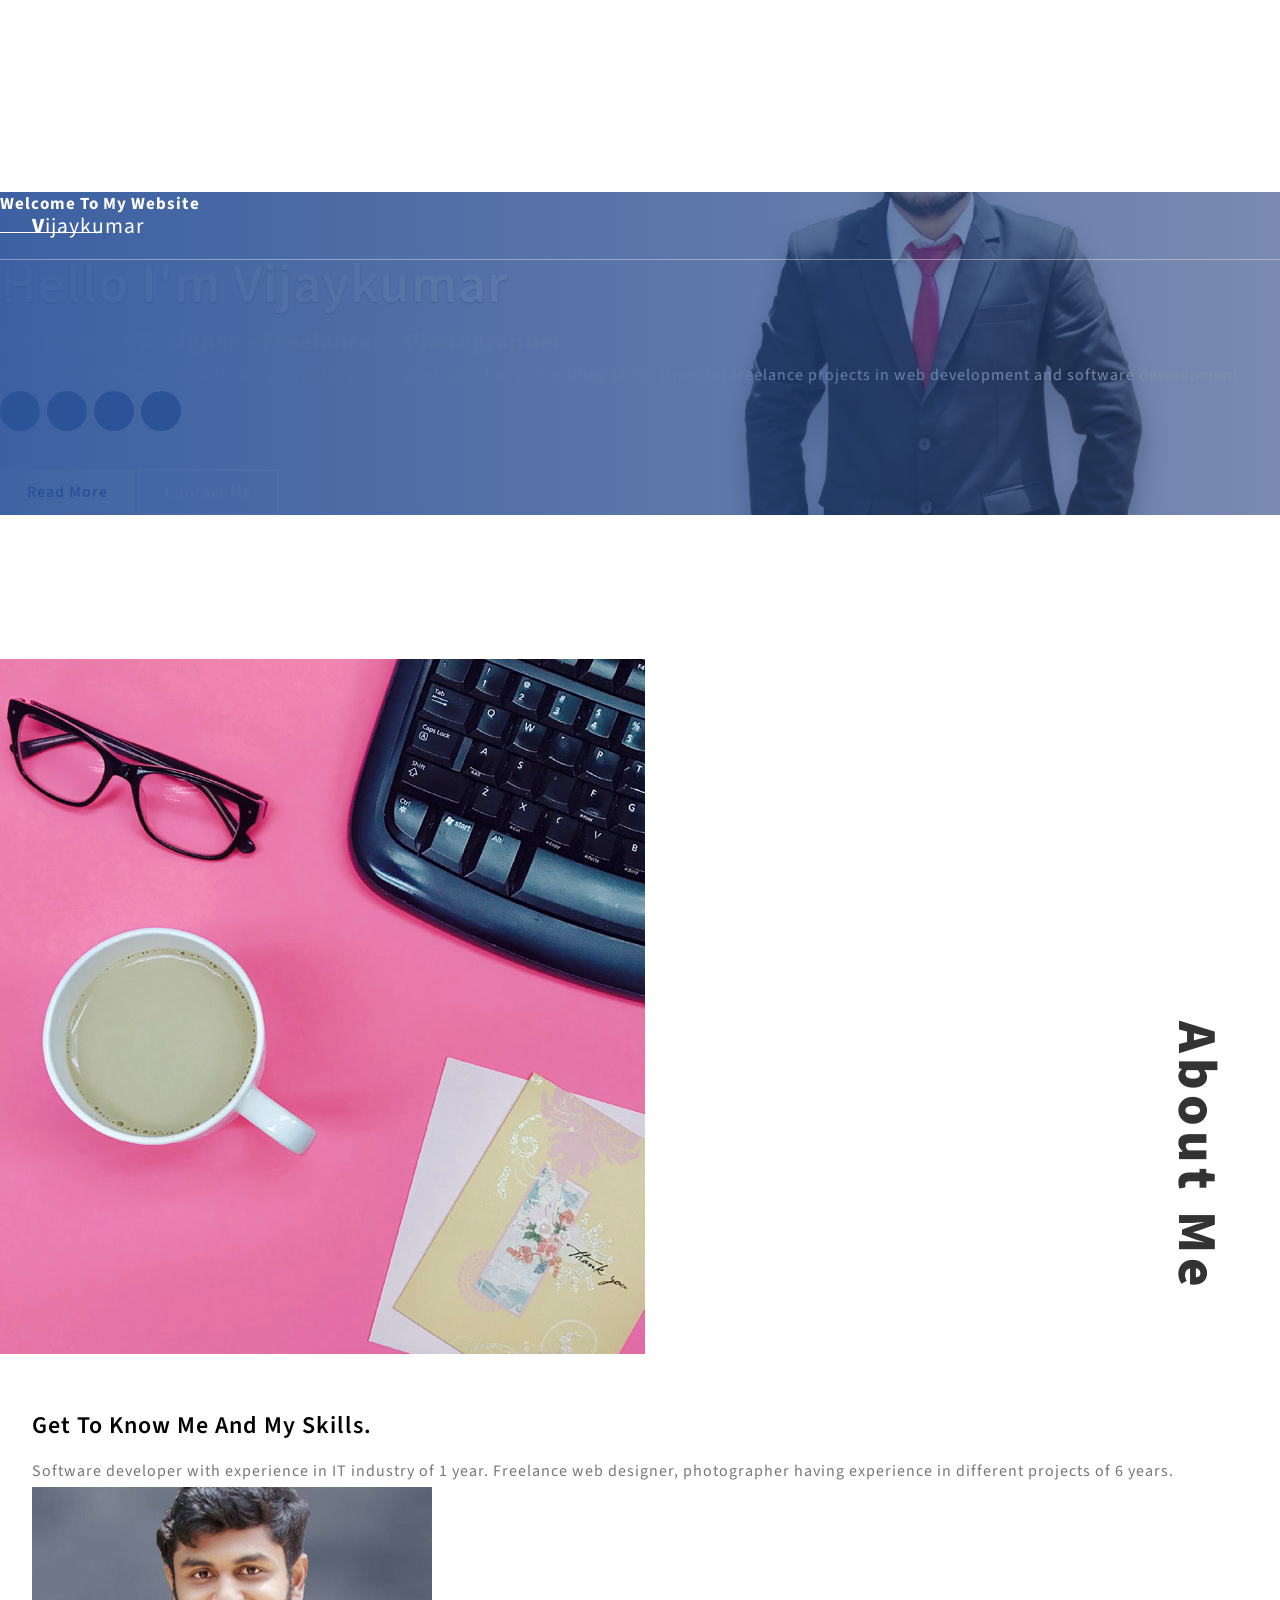
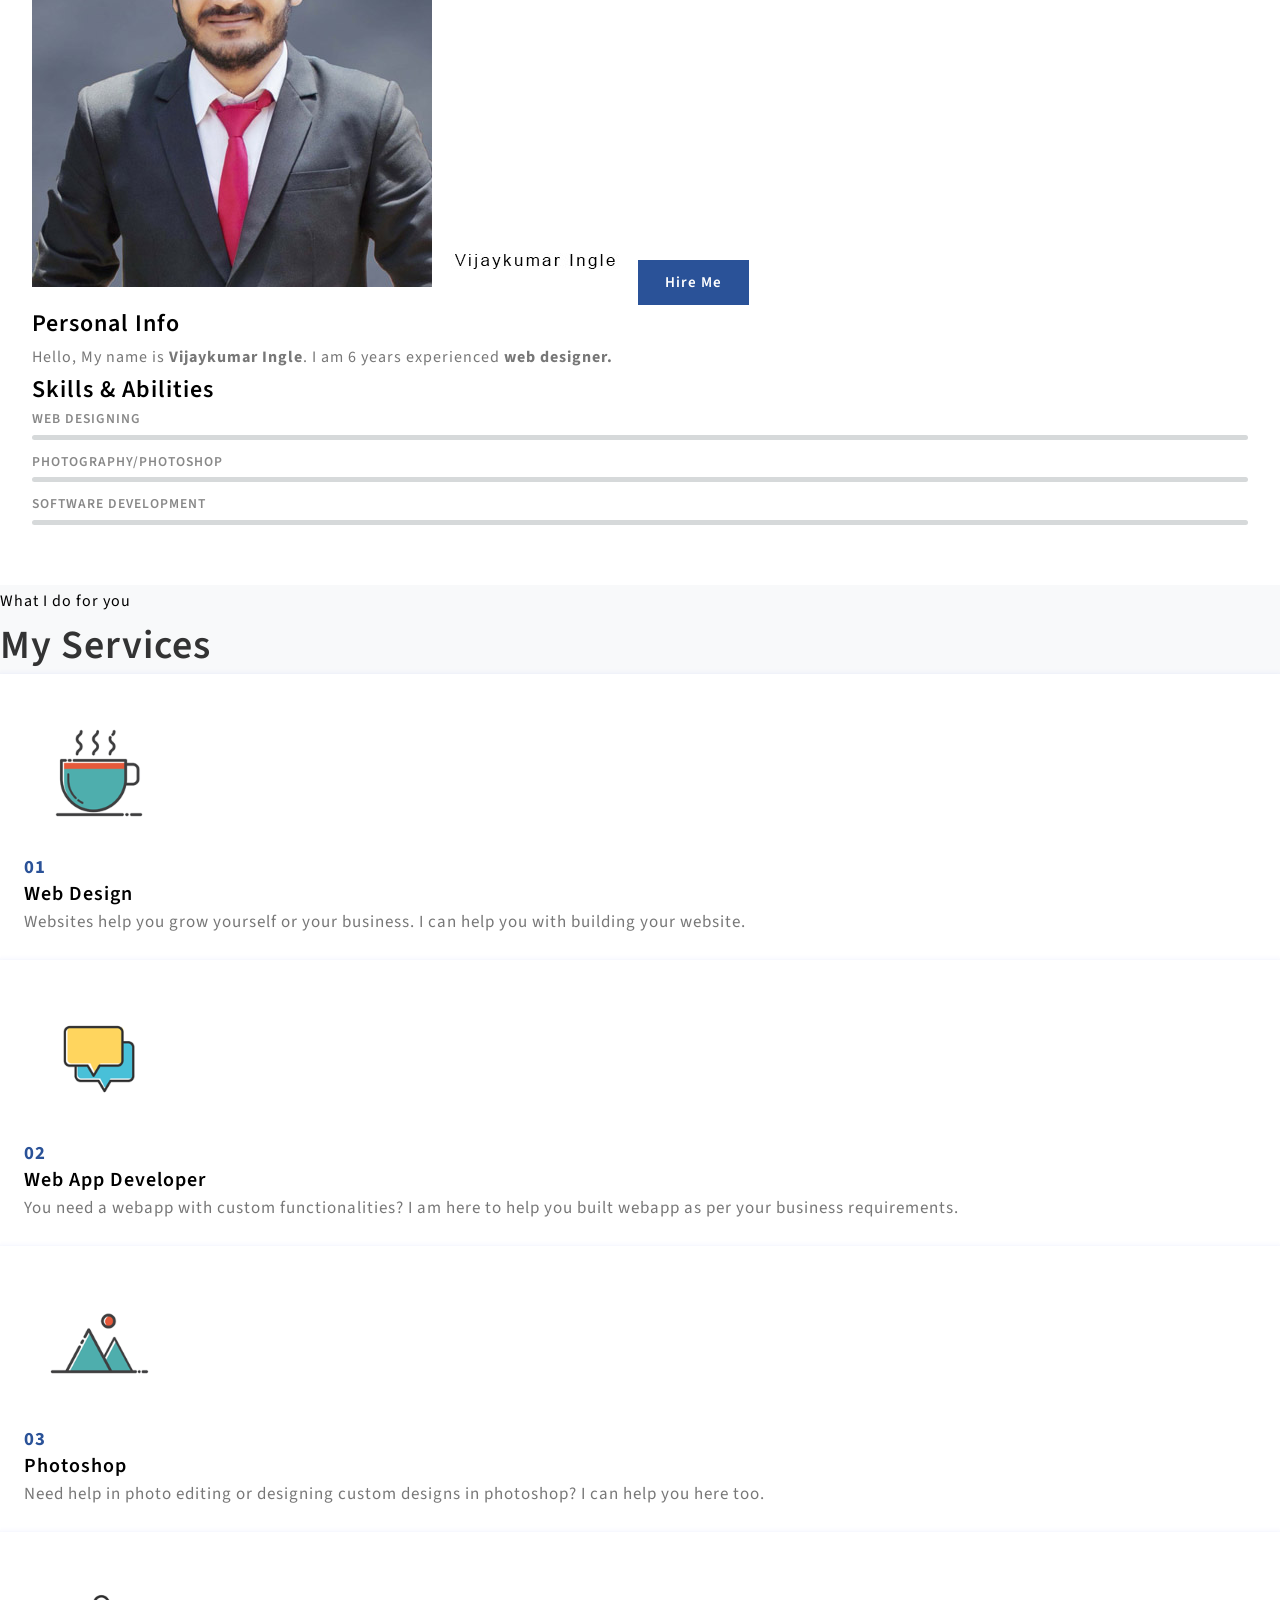
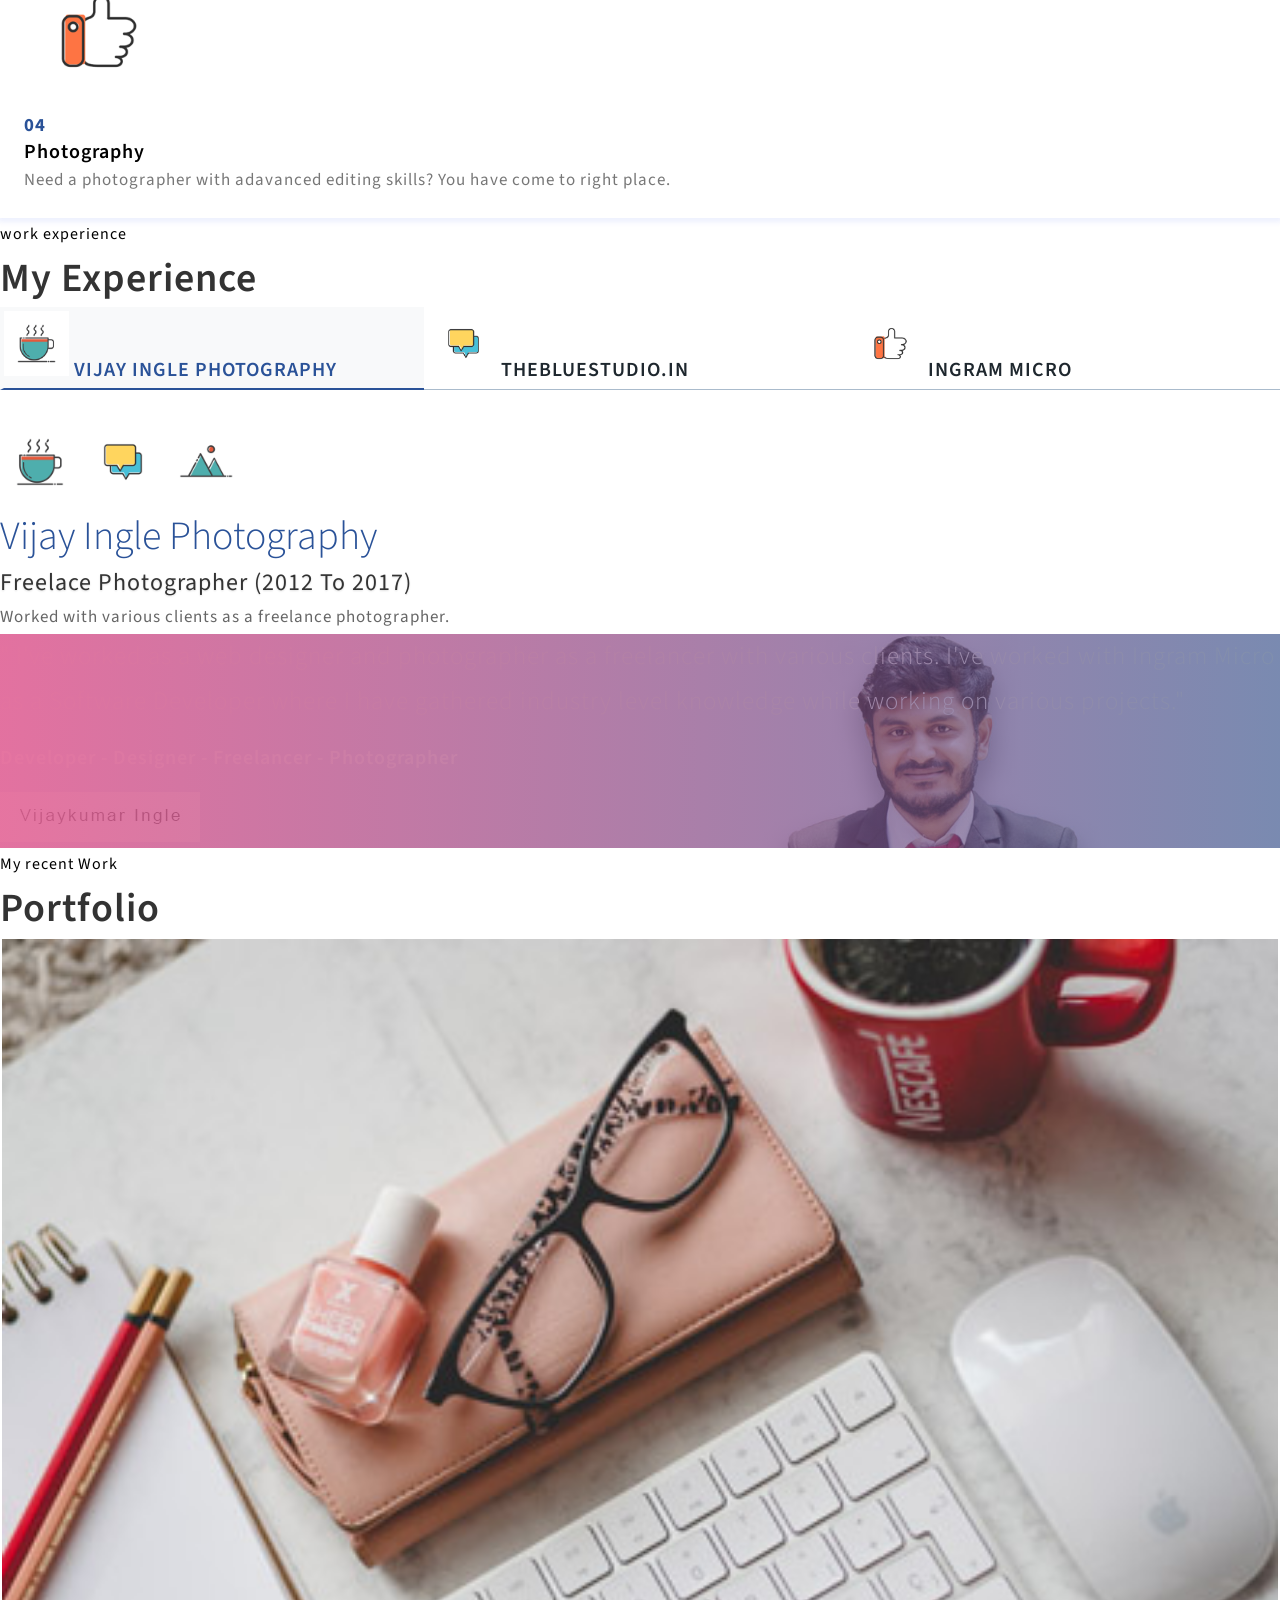
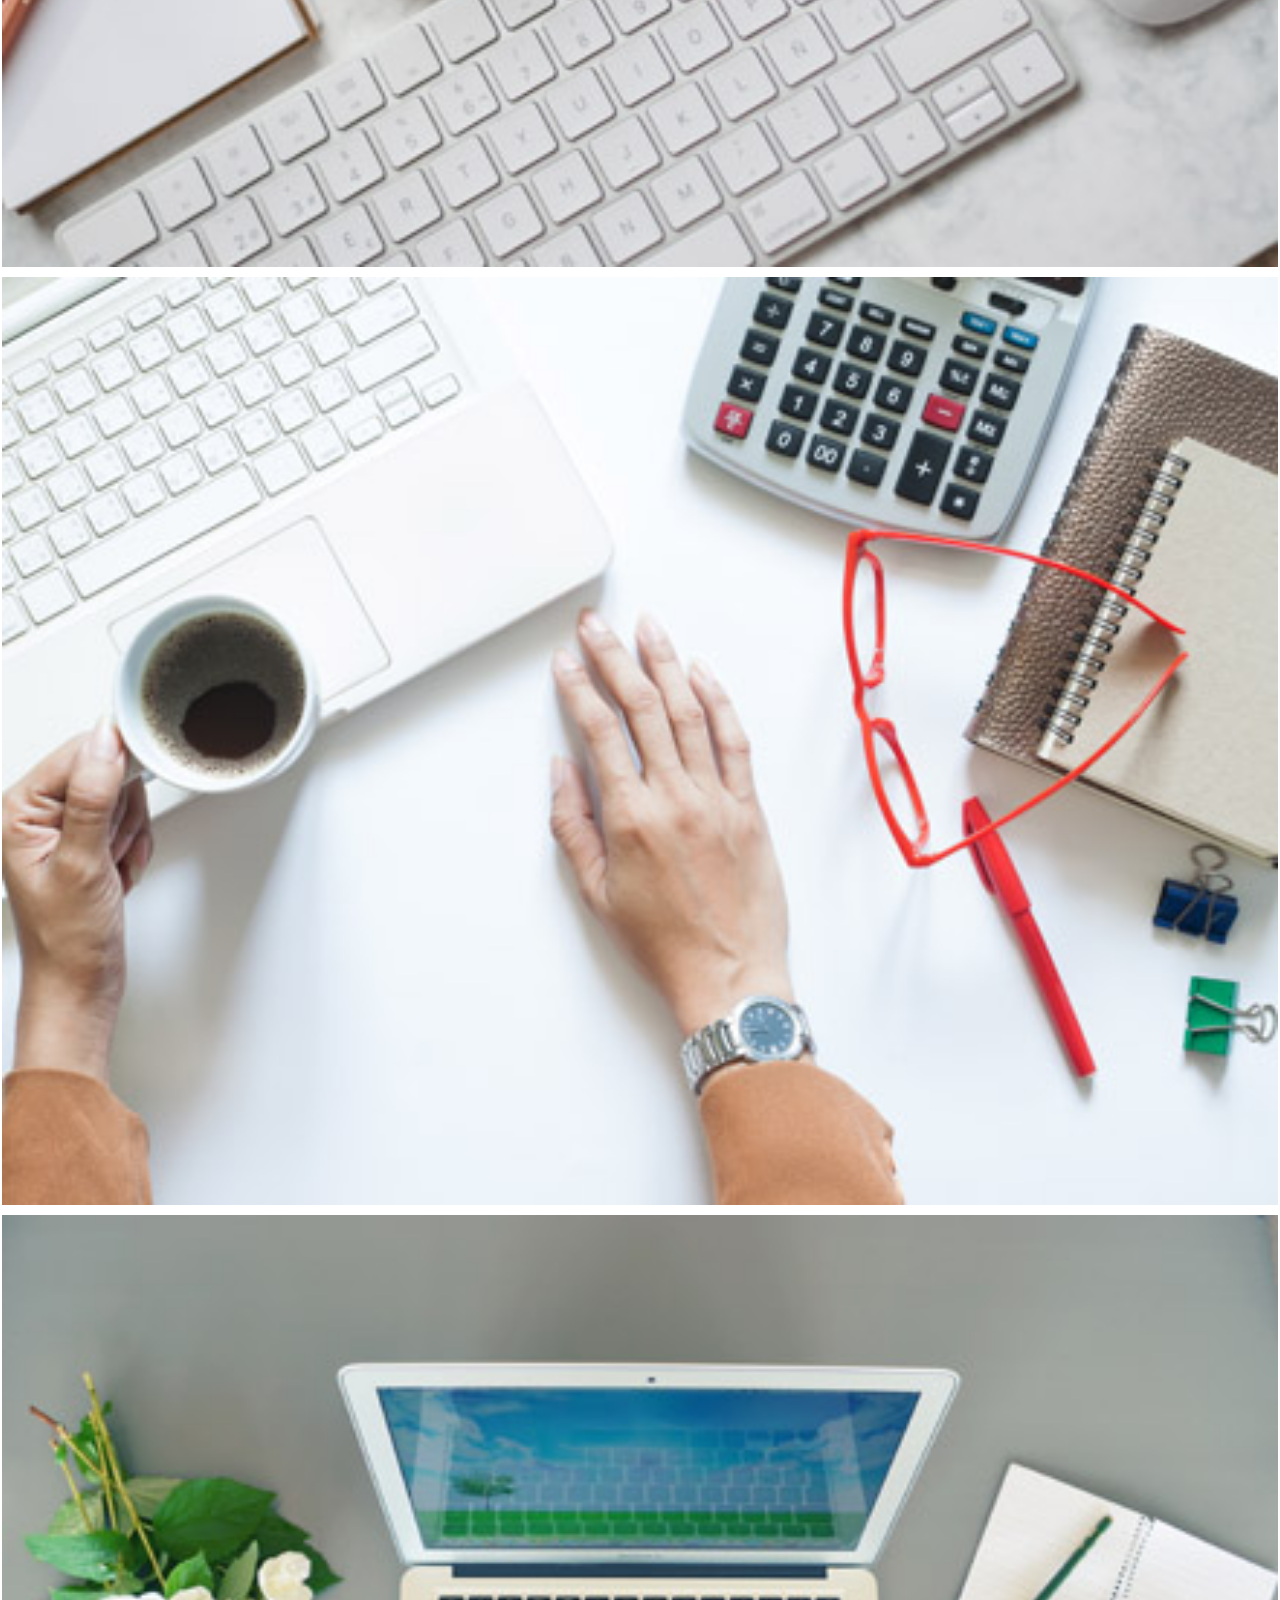
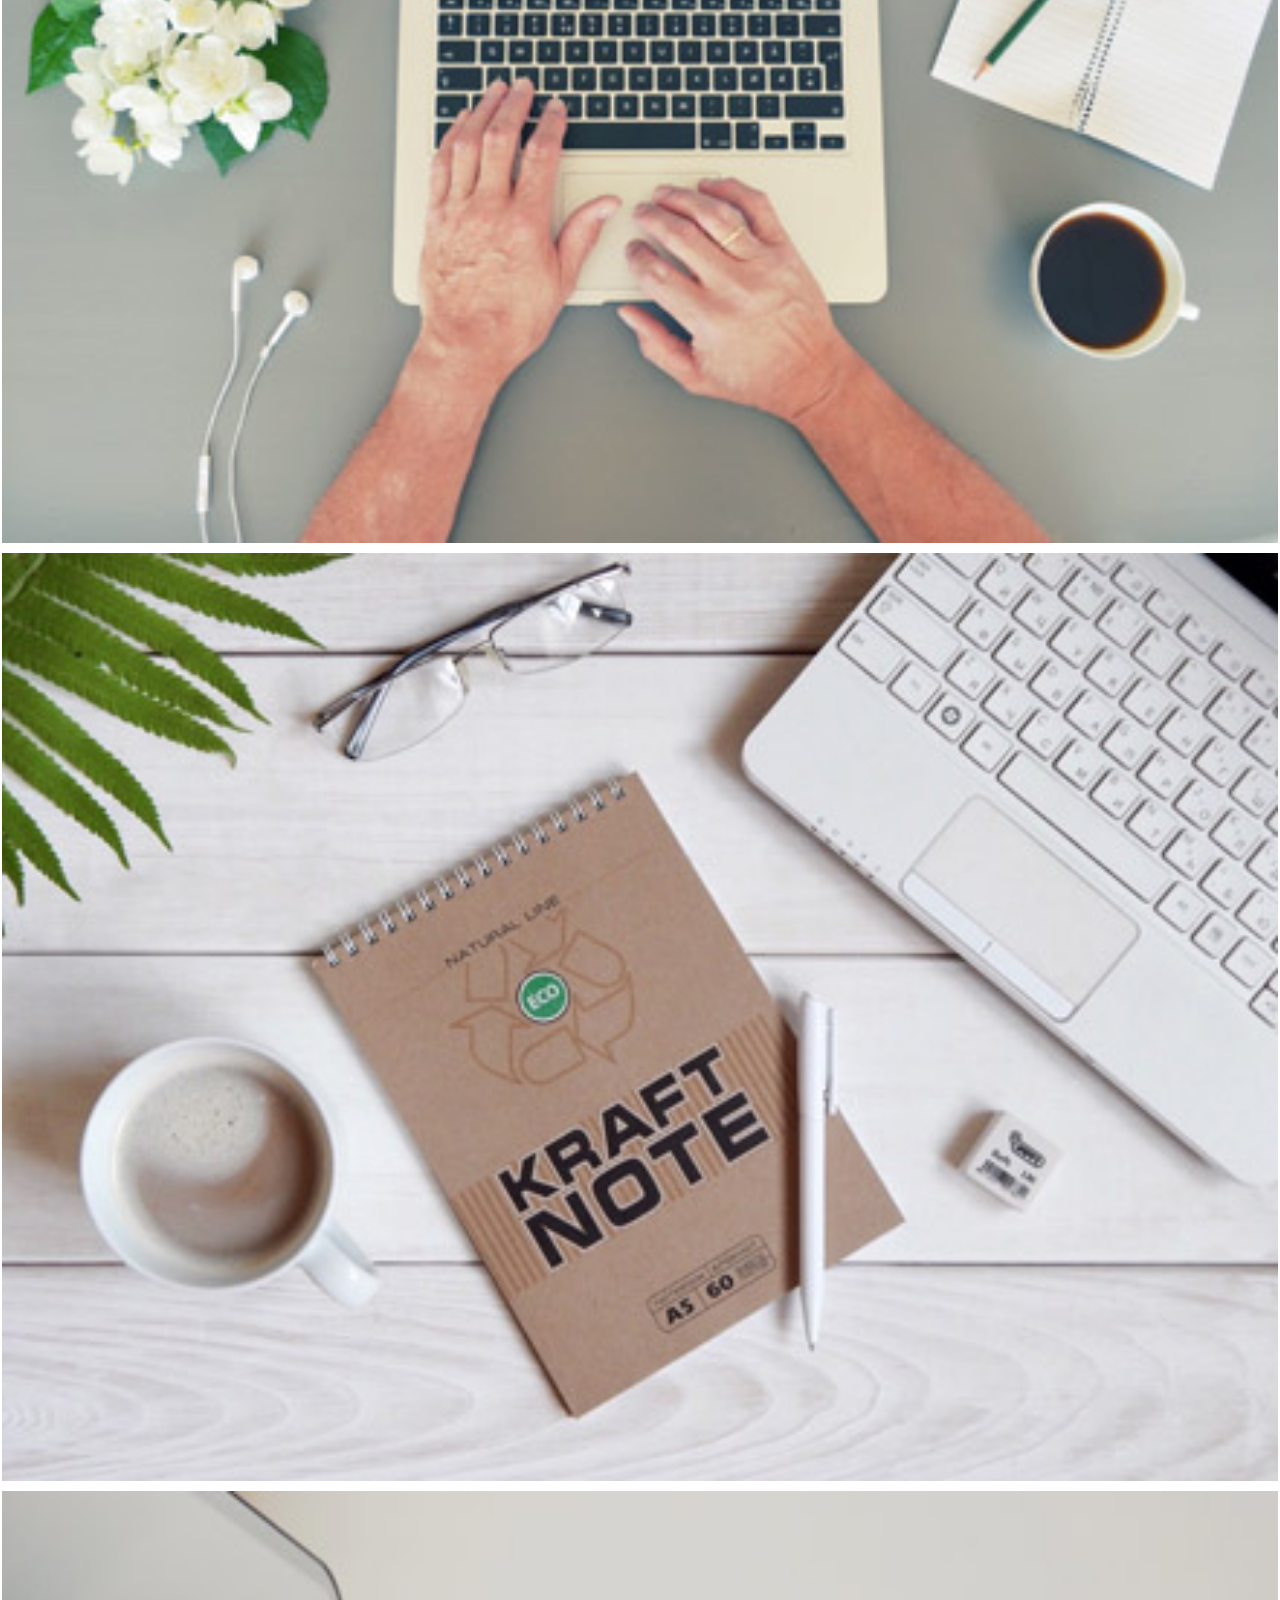
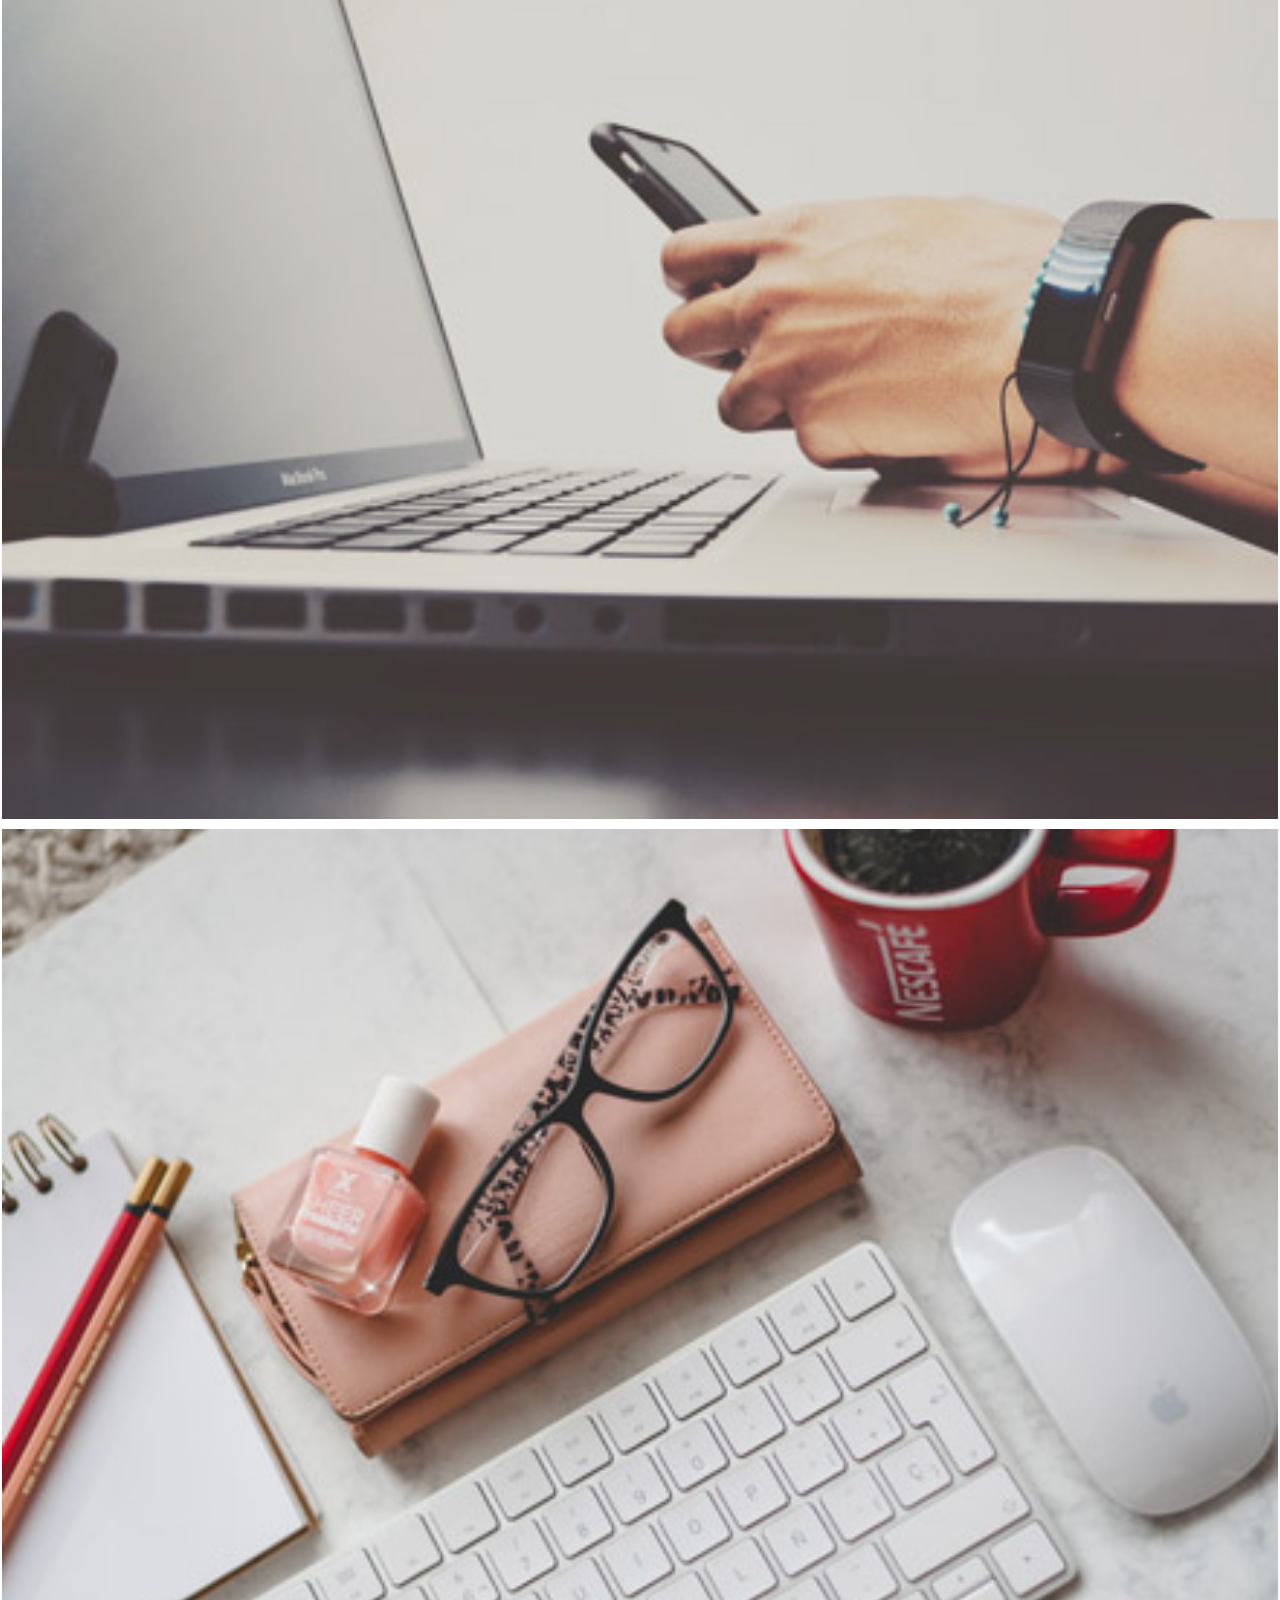
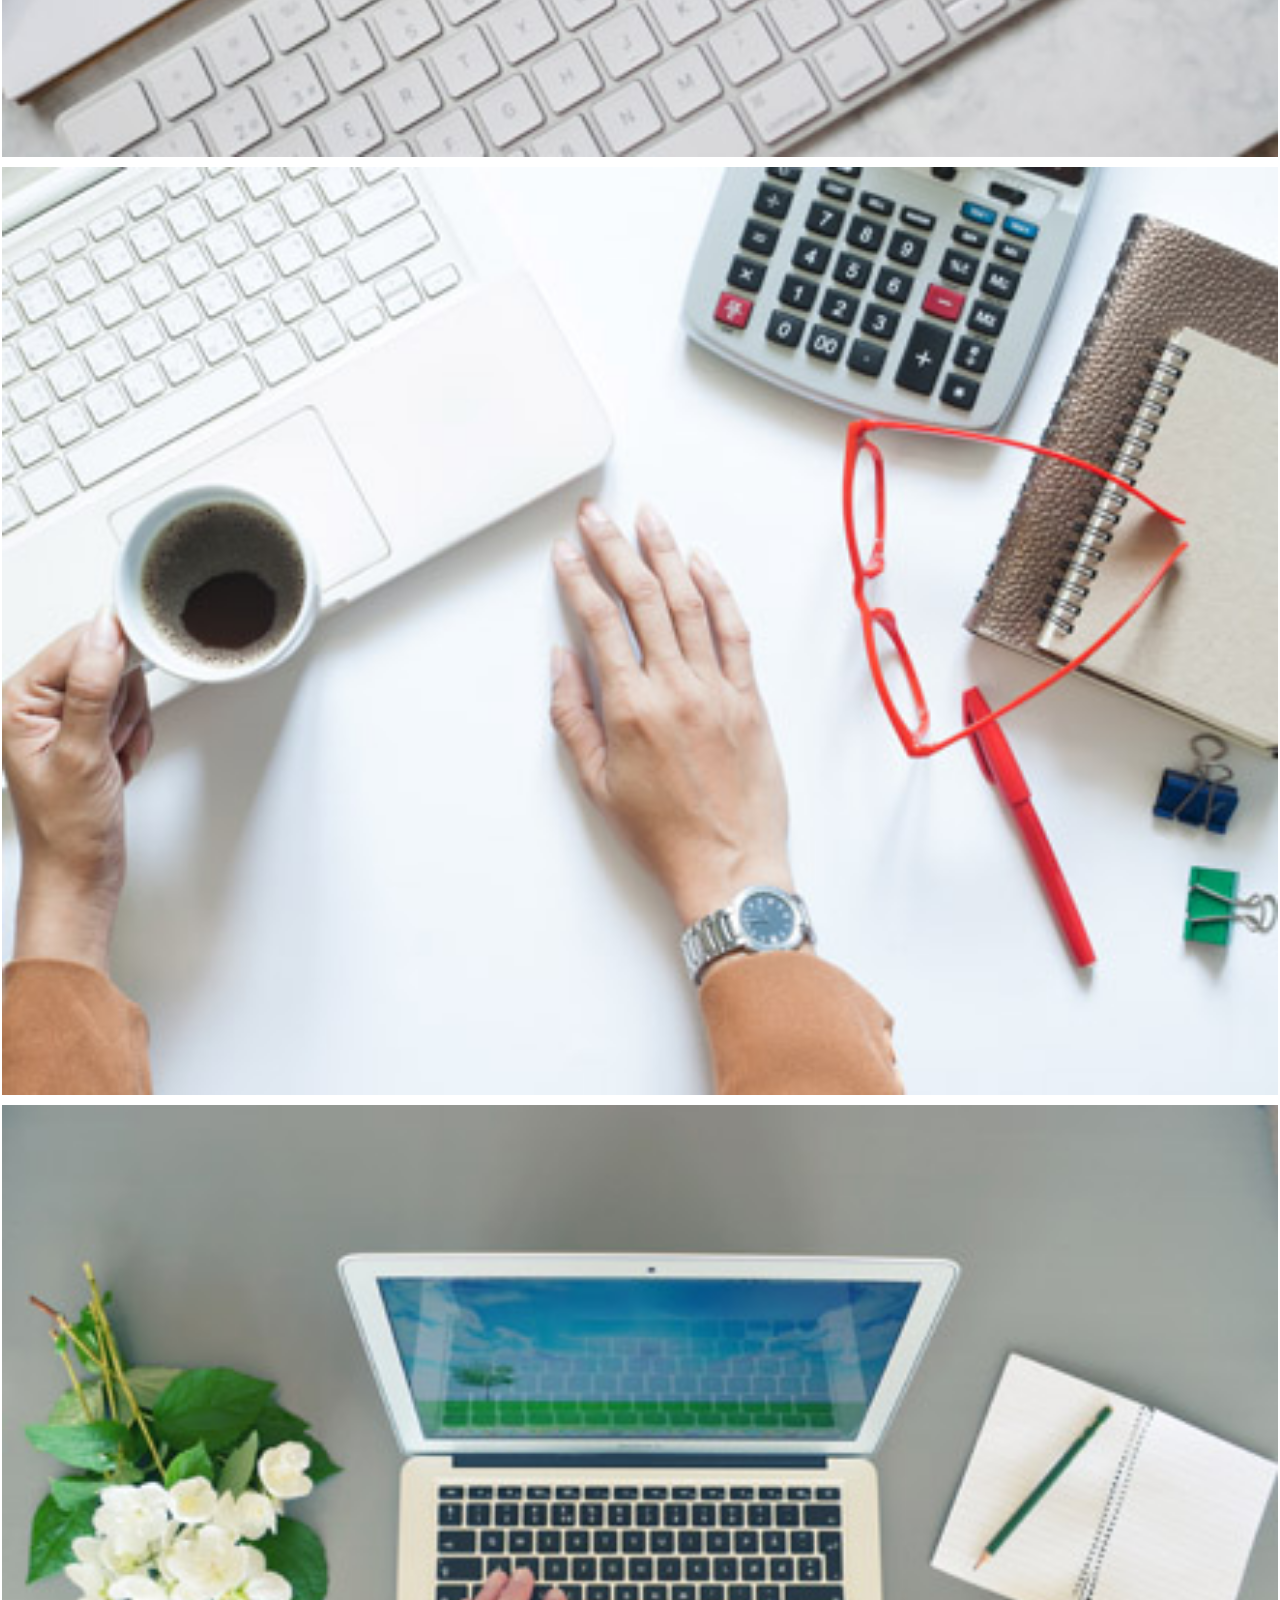
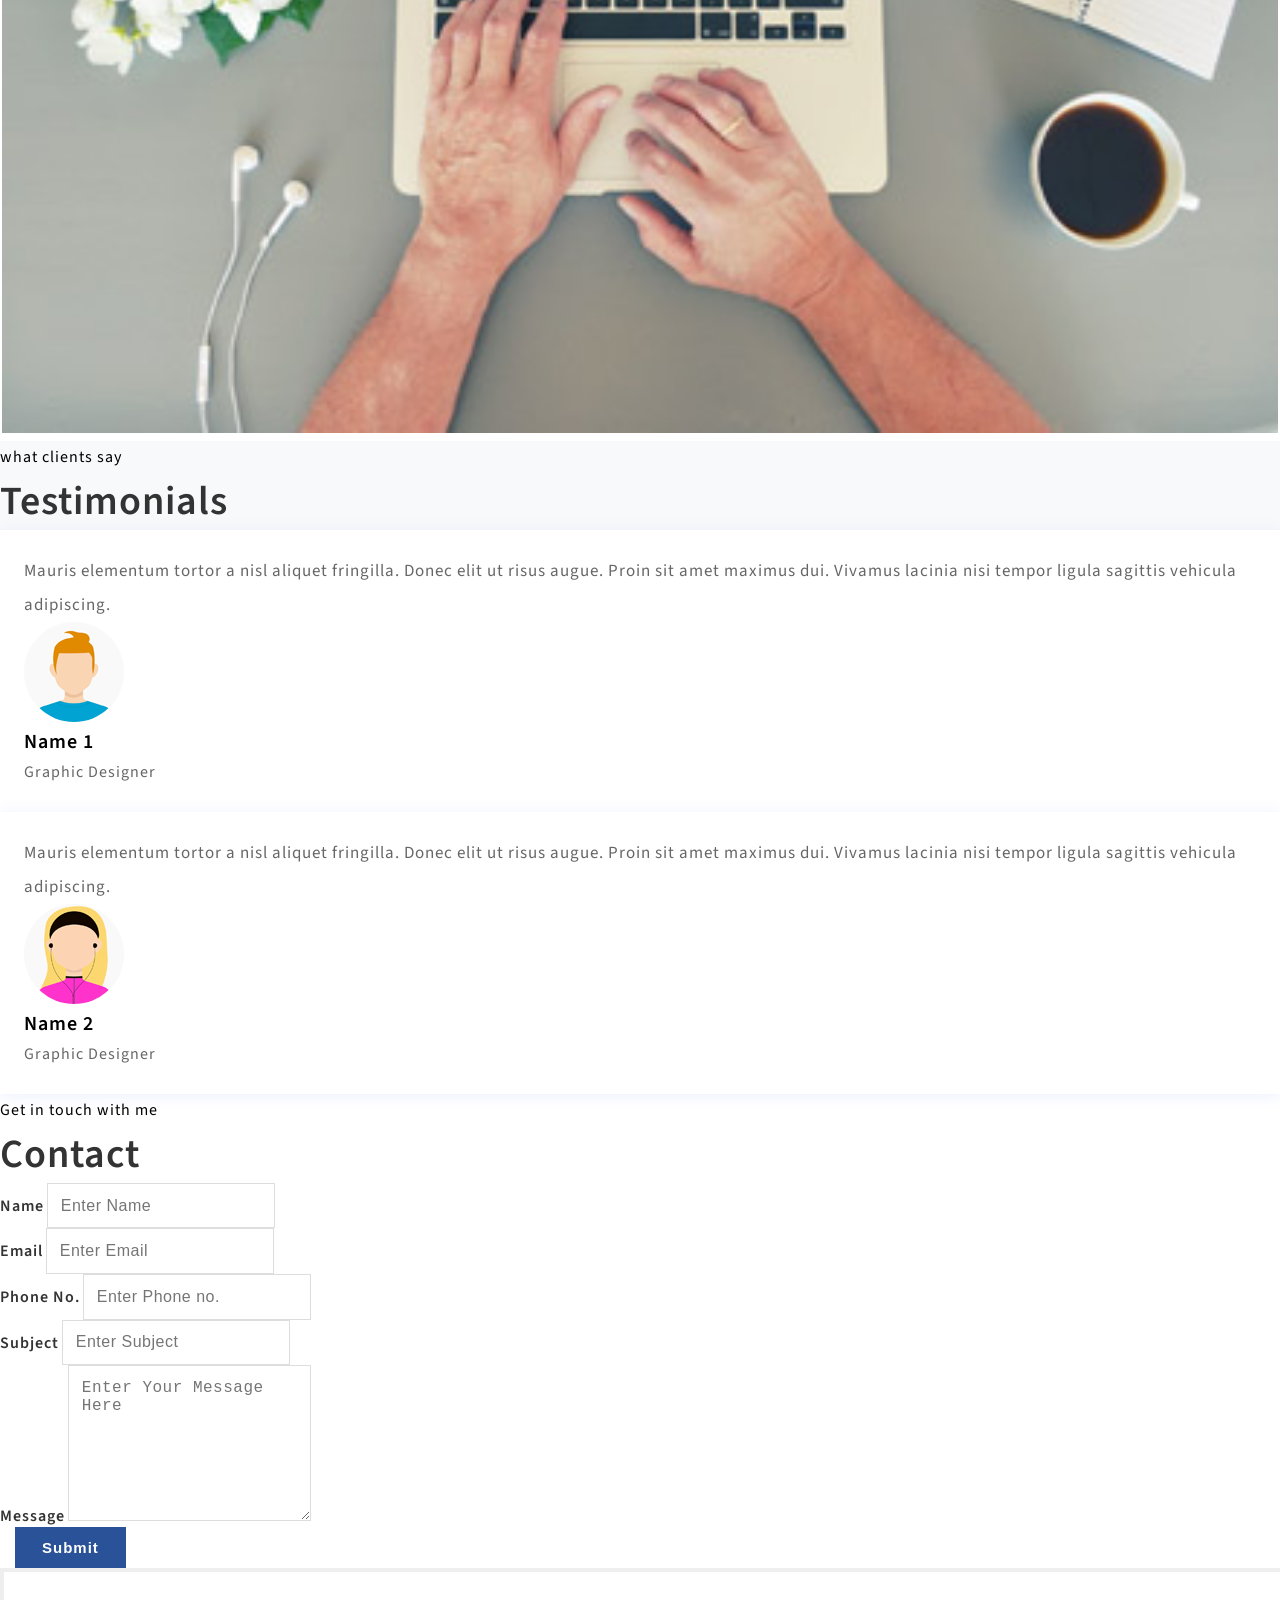
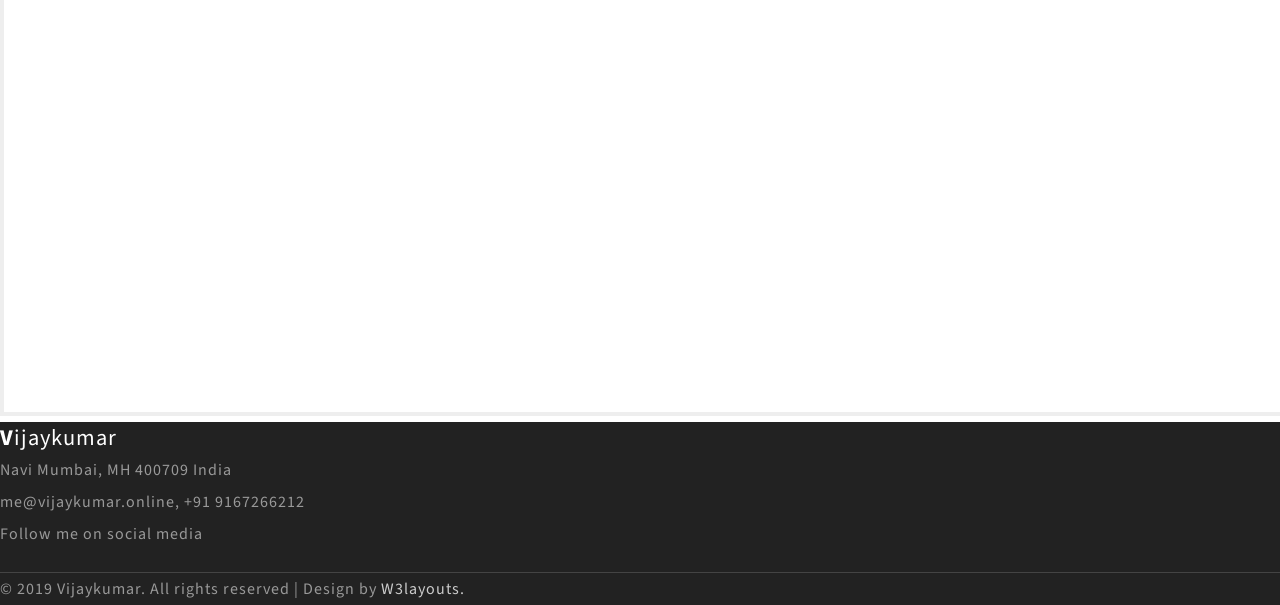
==== index.html @ 78ef3c88 "Add files via upload" ====
<!--
author: W3layouts
author URL: http://w3layouts.com
License: Creative Commons Attribution 3.0 Unported
License URL: http://creativecommons.org/licenses/by/3.0/
-->
<!DOCTYPE html>
<html lang="en">
<head>
<title>Vijaykumar Online | Home :: Vijaykumar</title>
<!-- for-mobile-apps -->
<meta name="viewport" content="width=device-width, initial-scale=1">
<meta http-equiv="Content-Type" content="text/html; charset=utf-8" />
<meta name="keywords" content="Client Responsive web template, Bootstrap Web Templates, Flat Web Templates, Android Compatible web template, 
Smartphone Compatible web template, free webdesigns for Nokia, Samsung, LG, SonyEricsson, Motorola web design" />


<!-- google tag manager -->
<!-- Google Tag Manager -->
<script>(function(w,d,s,l,i){w[l]=w[l]||[];w[l].push({'gtm.start':
new Date().getTime(),event:'gtm.js'});var f=d.getElementsByTagName(s)[0],
j=d.createElement(s),dl=l!='dataLayer'?'&l='+l:'';j.async=true;j.src=
'https://www.googletagmanager.com/gtm.js?id='+i+dl;f.parentNode.insertBefore(j,f);
})(window,document,'script','dataLayer','GTM-MWWBM97');</script>
<!-- End Google Tag Manager -->


    <script>
        addEventListener("load", function () {
            setTimeout(hideURLbar, 0);
        }, false);

        function hideURLbar() {
            window.scrollTo(0, 1);
        }
		</script>
		
		<!-- Googlesheet script -->
		<!-- https://script.google.com/macros/s/AKfycbxWa7Fm1ZG6oWoc_1JNIMzzDq24NkQ9iUs6PYVWG1nLCksnlt0/exec -->
	
	<!-- css files -->
    <link href="css/bootstrap.css" rel='stylesheet' type='text/css' /><!-- bootstrap css -->
    <link href="css/style.css" rel='stylesheet' type='text/css' /><!-- custom css -->
    <link href="css/font-awesome.min.css" rel="stylesheet"><!-- fontawesome css -->
	<!-- //css files -->
	
	<!-- google fonts -->
	<link href="//fonts.googleapis.com/css?family=Source+Sans+Pro:200,200i,300,300i,400,400i,600,600i,700,700i,900,900i&amp;subset=cyrillic,cyrillic-ext,greek,greek-ext,latin-ext,vietnamese" rel="stylesheet">
	<!-- //google fonts -->

	<!-- Jquery cdn link -->
	<script src="https://ajax.googleapis.com/ajax/libs/jquery/3.4.0/jquery.min.js"></script>
	<script src="jquery.serialize-object.min.js"></script>


	<!-- Google analytics -->
	<!-- Global site tag (gtag.js) - Google Analytics -->
	<script async src="https://www.googletagmanager.com/gtag/js?id=UA-140406814-1"></script>
	<script>
		window.dataLayer = window.dataLayer || [];
		function gtag(){dataLayer.push(arguments);}
		gtag('js', new Date());

		gtag('config', 'UA-140406814-1');
	</script>

	
</head>
<body>

<!-- Google Tag Manager (noscript) -->
<noscript><iframe src="https://www.googletagmanager.com/ns.html?id=GTM-MWWBM97"
height="0" width="0" style="display:none;visibility:hidden"></iframe></noscript>
<!-- End Google Tag Manager (noscript) -->


<!-- header -->
<header>
	<nav class="navbar">
		<div class="container">
			<h1 class="wthree-logo">
				<a href="index.html" id="logoLink"><i class="fa fa-code"></i> <span>V</span>ijaykumar</a>
			</h1>

			<!-- menu -->
			<ul id="menu">
				<li>
					<input id="check02" type="checkbox" name="menu" />
					<label for="check02"><span class="fa fa-bars" aria-hidden="true"></span></label>
					<ul class="submenu">
						<li><a href="index.html" class="active">Home</a></li>
						<li><a href="#about">About Me</a></li>
						<li><a href="#services">Services</a></li>
						<li><a href="#experience">Experience</a></li>
						<li><a href="#portfolio">Portfolio</a></li>
						<li><a href="#testimonials">Testimonials</a></li>
						<li><a href="#contact">Contact Me</a></li>
					</ul>
				</li>
			</ul>
			<!-- //menu -->

		</div>
	</nav>
</header>
<!-- //header -->

<!-- banner -->
<div id="home" class="banner-w3pvt d-flex">
	<div class="container">
		<div class="row">
			<div class="col-lg-7 bnr-txt-w3pvt">
				<div class="bnr-w3pvt-txt mt-sm-5">
					<h6>Welcome to my website</h6>
					<h2>Hello <span>I'm Vijaykumar</span></h2>
					<h4>developer - designer - freelancer - photographer</h4>
					<p class="mt-4"> A software/web devloper with designing skills and a photographer with editing skills. Open for freelance projects in web development and software development.</p>
					<ul class="social_section_1info mt-4">
						<li class="mb-2 instagram"><a href="https://instagram.com/vijournal" target="_blank"><span class="fa fa-instagram"></span></a></li>
						<li class="mb-2 twitter"><a href="https://twitter.com/geek_vijay" target="_blank"><span class="fa fa-twitter"></span></a></li>
						<li class="linkedin"><a href="https://www.linkedin.com/in/vijaykumar-ingle-15a67267" target="_blank"><span class="fa fa-linkedin"></span></a></li>
						<li class="flickr"><a href="https://flickr.com/vijayingle" target="_blank"><span class="fa fa-flickr"></span></a></li>
					</ul>
					<a href="#about" class="scroll bnr-btn mr-2">Read more </a>
					<a href="#contact" class="scroll bnr-btn1">Contact Me </a>
				</div>
			</div>
		</div>
	</div>
</div>
<!-- //banner -->
	
<!-- about -->
<section class="about" id="about">
	<div class="container-fluid">
		<div class="row">
			<div class="col-lg-5 p-0">
				<img src="images/about1.jpg" alt="" class="img-fluid" />
			</div>
			<div class="col-lg-6">
				<div class="about-right">
					<h4 class="main">Get to know me and my skills.</h4>
					<p>Software developer with experience in IT industry of 1 year. Freelance web designer, photographer having experience in different projects of 6 years.</p>
					<div class="row mt-sm-5 mt-4 about-right-inner">
						<div class="col-sm-4 col-6 myphoto-sign text-center">
							<img src="images/myphoto.jpg" alt="" class="img-fluid rounded-circle"/>
							<img src="images/signature.png" alt="" class="img-fluid mt-3"/>
							<a href="#contact" class="scroll abt-btn">Hire Me </a>
						</div>
						<div class="col-sm-7 offset-lg-1">
							<h4>Personal Info</h4>
							<p>Hello, My name is <strong>Vijaykumar Ingle</strong>. I am 6 years experienced <strong>web designer.</strong></p>
							<h4 class="mt-4">Skills & Abilities</h4>
							<div class="progress-one mt-3">
								<h4 class="progress-tittle">Web Designing</h4>
								<div class="progress">
									<div class="progress-bar" role="progressbar" style="width: 90%" aria-valuenow="90" aria-valuemin="0" aria-valuemax="100"></div>
								</div>
							</div>
							<div class="progress-one my-lg-3">
								<h4 class="progress-tittle">Photography/Photoshop</h4>
								<div class="progress">
									<div class="progress-bar bg-danger" role="progressbar" style="width: 80%" aria-valuenow="80" aria-valuemin="0" aria-valuemax="100"></div>
								</div>
							</div>
							<div class="progress-one">
								<h4 class="progress-tittle">Software Development</h4>
								<div class="progress">
									<div class="progress-bar bg-info" role="progressbar" style="width: 80%" aria-valuenow="80" aria-valuemin="0" aria-valuemax="100"></div>
								</div>
							</div>
						</div>
					</div>
				</div>
			</div>
			<h3 class="position">About Me</h3>
		</div>
    </div>
</section>
<!-- //about -->

<!-- services-->
<section class="services pt-5" id="services">
	<div class="container py-lg-5">
		<p class="paragraph">What I do for you</p>
		<h3 class="heading mb-sm-5 mb-4">My Services</h3>
		<div class="row">
			<div class="col-lg-3 col-sm-6 mb-5">
			   <div class="panel panel-default">
				  <div class="panel-thumbnail">
					<img src="images/s1.png" alt="" class="img-fluid" />
					<h3>01</h3>
					<h4 class="mt-3">Web Design</h4>
					<p class="mt-3">Websites help you grow yourself or your business. I can help you with building your website.</p>
				  </div>
				</div>
			</div>
			<div class="col-lg-3 col-sm-6 mb-5">
			   <div class="panel panel-default">
				  <div class="panel-thumbnail">
					<img src="images/s2.png" alt="" class="img-fluid" />
					<h3>02</h3>
					<h4 class="mt-3">Web App Developer</h4>
					<p class="mt-3">You need a webapp with custom functionalities? I am here to help you built webapp as per your business requirements.</p>
				  </div>
				</div>
			</div>
			<div class="col-lg-3 col-sm-6 mb-5">
			   <div class="panel panel-default">
				  <div class="panel-thumbnail">
					<img src="images/s3.png" alt="" class="img-fluid" />
					<h3>03</h3>
					<h4 class="mt-3">Photoshop</h4>
					<p class="mt-3">Need help in photo editing or designing custom designs in photoshop? I can help you here too.</p>
				  </div>
				</div>
			</div>
			<div class="col-lg-3 col-sm-6 mb-5">
				<div class="panel panel-default">
				  <div class="panel-thumbnail">
					<img src="images/s4.png" alt="" class="img-fluid" />
					<h3>04</h3>
					<h4 class="mt-3">Photography</h4>
					<p class="mt-3">Need a photographer with adavanced editing skills? You have come to right place.</p>
				  </div>
				</div>
			</div>
		</div>
	</div>
</section>
<!-- //services -->

<!-- process -->
<section class="experience py-5" id="experience">
	<div class="container py-3">
		<p class="paragraph">work experience</p>
		<h3 class="heading mb-sm-5 mb-4">My Experience</h3>
		<div class="middile-inner-con">
			<div class="tab-main mx-auto">

				<input id="tab1" type="radio" name="tabs" checked>
				<label for="tab1"><img src="images/s1.png" alt="" class="img-fluid" /> Vijay Ingle Photography</label>

				<input id="tab2" type="radio" name="tabs">
				<label for="tab2"><img src="images/s2.png" alt="" class="img-fluid" /> TheBlueStudio.in</label>

				<input id="tab3" type="radio" name="tabs">
				<label for="tab3"><img src="images/s4.png" alt="" class="img-fluid" /> Ingram Micro</label>

				<section id="content1">
					<div class="menu-grids">
						<div class="t-in">
							<div class="text-info-sec">
								<div class="service-in text-left">
									<div class="card" >
										<div class="card-body p-0">
										<img src="images/s1.png" alt="" class="img-fluid"/>
										<img src="images/s2.png" alt="" class="img-fluid"/>
										<img src="images/s3.png" alt="" class="img-fluid"/>
											<h3 class="mb-md-4">Vijay Ingle Photography</h3>
											<h5 class="my-3 card-title" data-aos="fade-left">Freelace Photographer (2012 to 2017)</h5>
											<p class="card-text" data-aos="fade-left">Worked with various clients as a freelance photographer. </p>
										</div>
									</div>
								</div>
							</div>
						</div>
					</div>
				</section>

				<section id="content2">
					<div class="menu-grids">
						<div class="t-in">
							<div class="text-info-sec">
								<div class="service-in text-left">
									<div class="card">
										<div class="card-body p-0">
										<img src="images/s2.png" alt="" class="img-fluid" />
										<img src="images/s3.png" alt="" class="img-fluid" />
										<img src="images/s4.png" alt="" class="img-fluid" />
											<h3 class="mb-md-4">TheBlueStudio.in</h3>
											<h5 class="my-3 card-title">Web designer, designer and developer (2015 to 2016)</h5>
											<p class="card-text">Worked as a co-owner, web-designer and designer for thebluestudio.in .</p>
										</div>
									</div>
								</div>
							</div>
						</div>
					</div>
				</section>

				<section id="content3">
					<div class="menu-grids">
						<div class="t-in">
							<div class="text-info-sec">
								<div class="service-in text-left">
									<div class="card">
										<div class="card-body p-0">
											<img src="images/s4.png" alt="" class="img-fluid" />
											<img src="images/s5.png" alt="" class="img-fluid" />
											<img src="images/s6.png" alt="" class="img-fluid" />
											<h3 class="mb-md-4">Ingram Micro</h3>
											<h5 class="my-3 card-title">SharePoint developer (2018 to current)</h5>
											<p class="card-text">Working as a SharePoint developer with Ingram Micro. Have worked in various customization projects using client side developement in SharePoint 2013 and SharePoint Online. Also worked on rollout of OneDrive for Business and Yammer migration to O365.</p>
										</div>
									</div>
								</div>
							</div>
						</div>
					</div>
				</section>

			</div>
		</div>
	</div>
</section>
<!-- //process -->


<!-- quote -->
<section class="quote py-5">
	<div class="container py-lg-5">
		<div class="row">
			<div class="col-lg-8">
				<h4>" I've worked as a web designer and photographer as a freelancer with various clients. I've worked with Ingram Micro as a Software Developer where I have gathered industry level knowledge while working on various projects."</h4>
				<h5>developer - designer - freelancer - Photographer</h5>
				<img src="images/signature.png" alt="" class="img-fluid"/>
			</div>
		</div>
	</div>
</section>
<!-- //quote -->

<!-- portfolio -->
<section class="portfolio py-5" id="portfolio">
	<div class="container py-lg-5">
		<p class="paragraph">My recent Work</p>
		<h3 class="heading mb-sm-5 mb-4">Portfolio</h3>
		<div class="row">
			<div class="col-lg-3 col-md-4 col-6 p-0">
				<div class="box9">
					<img src="images/portfolio1.jpg" alt="portfolio" class="img-fluid" />
					<div class="box-content">
						<h3 class="title">Portfolio 1</h3>
						<ul class="icon">
							<li><a href="#"><i class="fa fa-search"></i></a></li>
							<li><a href="#"><i class="fa fa-link"></i></a></li>
						</ul>
					</div>
				</div>
			</div>
			<div class="col-lg-3 col-md-4 col-6 p-0">
				<div class="box9">
					<img src="images/portfolio2.jpg" alt="portfolio" class="img-fluid" />
					<div class="box-content">
						<h3 class="title">Portfolio 2</h3>
						<ul class="icon">
							<li><a href="#"><i class="fa fa-search"></i></a></li>
							<li><a href="#"><i class="fa fa-link"></i></a></li>
						</ul>
					</div>
				</div>
			</div>
			<div class="col-lg-3 col-md-4 col-6 p-0">
				<div class="box9">
					<img src="images/portfolio3.jpg" alt="portfolio" class="img-fluid" />
					<div class="box-content">
						<h3 class="title">Portfolio 3</h3>
						<ul class="icon">
							<li><a href="#"><i class="fa fa-search"></i></a></li>
							<li><a href="#"><i class="fa fa-link"></i></a></li>
						</ul>
					</div>
				</div>
			</div>
			<div class="col-lg-3 col-md-4 col-6 p-0">
				<div class="box9">
					<img src="images/portfolio4.jpg" alt="portfolio" class="img-fluid" />
					<div class="box-content">
						<h3 class="title">Portfolio 4</h3>
						<ul class="icon">
							<li><a href="#"><i class="fa fa-search"></i></a></li>
							<li><a href="#"><i class="fa fa-link"></i></a></li>
						</ul>
					</div>
				</div>
			</div>
			<div class="col-lg-3 col-md-4 col-6 p-0">
				<div class="box9">
					<img src="images/portfolio5.jpg" alt="portfolio" class="img-fluid" />
					<div class="box-content">
						<h3 class="title">Portfolio 5</h3>
						<ul class="icon">
							<li><a href="#"><i class="fa fa-search"></i></a></li>
							<li><a href="#"><i class="fa fa-link"></i></a></li>
						</ul>
					</div>
				</div>
			</div>
			<div class="col-lg-3 col-md-4 col-6 p-0">
				<div class="box9">
					<img src="images/portfolio1.jpg" alt="portfolio" class="img-fluid" />
					<div class="box-content">
						<h3 class="title">Portfolio 6</h3>
						<ul class="icon">
							<li><a href="#"><i class="fa fa-search"></i></a></li>
							<li><a href="#"><i class="fa fa-link"></i></a></li>
						</ul>
					</div>
				</div>
			</div>
			
			<div class="col-lg-3 col-md-4 col-6 p-0">
				<div class="box9">
					<img src="images/portfolio2.jpg" alt="portfolio" class="img-fluid" />
					<div class="box-content">
						<h3 class="title">Portfolio 7</h3>
						<ul class="icon">
							<li><a href="#"><i class="fa fa-search"></i></a></li>
							<li><a href="#"><i class="fa fa-link"></i></a></li>
						</ul>
					</div>
				</div>
			</div>
			<div class="col-lg-3 col-md-4 col-6 p-0">
				<div class="box9">
					<img src="images/portfolio3.jpg" alt="portfolio" class="img-fluid" />
					<div class="box-content">
						<h3 class="title">Portfolio 8</h3>
						<ul class="icon">
							<li><a href="#"><i class="fa fa-search"></i></a></li>
							<li><a href="#"><i class="fa fa-link"></i></a></li>
						</ul>
					</div>
				</div>
			</div>
		</div>
	</div>
</section>
<!-- //portfolio -->

<!--clients-->
<section class="client py-5" id="testimonials">
  <div class="container py-lg-5">
		<p class="paragraph">what clients say</p>
		<h3 class="heading mb-sm-5 mb-4">Testimonials</h3>
		  <div class="row client-slider-slide">
			<div class="col-lg-6 col-md-6 w3layouts-txt-says mb-md-0 mb-5">
			  <div class="clients-info-grid">
				<p>Mauris elementum tortor a nisl aliquet fringilla. Donec elit ut risus augue. Proin sit amet maximus dui. Vivamus lacinia nisi tempor
				ligula sagittis vehicula adipiscing. </p>
				<div class="row">
					<div class="col-lg-2 col-3 pr-0 img-position mt-3">
					  <img src="images/t1.png" alt="" class="img-fluid">
					</div >
					<div class=" col-lg-10 col-9 clients-txt-info">
					  <h4 class="mt-4">Name 1</h4>
					  <p>Graphic Designer</p>
					</div>
				  </div>
			  </div>
			</div>
			<div class="col-lg-6 col-md-6 w3layouts-txt-says">
			  <div class="clients-info-grid">
				<p>Mauris elementum tortor a nisl aliquet fringilla. Donec elit ut risus augue. Proin sit amet maximus dui. Vivamus lacinia nisi tempor
				ligula sagittis vehicula adipiscing. </p>
				<div class="row">
					<div class="col-lg-2 col-3 pr-0 img-position mt-3">
					  <img src="images/t2.png" alt="" class="img-fluid">
					</div >
					<div class="col-lg-10 col-9 clients-txt-info">
					  <h4 class="mt-4">Name 2</h4>
					  <p>Graphic Designer</p>
					</div>
				  </div>
			  </div>
			</div>
		  </div>
	</div>
</section>
<!--//clients-->

<!-- Contact -->
<section class="contact py-5" id="contact">
	<div class="container py-lg-5">
		<p class="paragraph">Get in touch with me</p>
		<h3 class="heading mb-sm-5 mb-4">Contact</h3>
		<div class="contact-form">
			<div class="row">
				<div class="col-lg-8">
					<form name="contactform" id="contactform" method="post" action="#" onsubmit="return(validate());" novalidate="novalidate">
						<div class="row">
							<div class="form-group col-md-6 ">
							  <label>Name</label>
							  <input type="text" class="form-control" id="name" placeholder="Enter Name" name="Name">
							</div>
							<div class="form-group col-md-6">
							  <label>Email</label>
							  <input type="email" class="form-control" id="email" placeholder="Enter Email" name="Email">
							</div>
							<div class="form-group col-md-6">
							  <label>Phone No.</label>
							  <input type="text" class="form-control" id="phone" placeholder="Enter Phone no." name="PhoneNo">
							</div>
							<div class="form-group col-md-6">
							  <label>Subject</label>
							  <input type="text" class="form-control" id="subject" placeholder="Enter Subject" name="Subject">
							</div>
							<div class="form-group col-12">
							  <label>Message</label>
							  <textarea name="Message" class="form-control" id="iq" placeholder="Enter Your Message Here"></textarea>
							</div>				
							<button type="submit" id="submit-form" class="btn btn-default">Submit </button>
						</div>
					</form>

					<!-- Script for form submit to google sheet -->
					<script>
						var $form = $('form#contactform'),
						url = 'https://script.google.com/macros/s/AKfycbxWa7Fm1ZG6oWoc_1JNIMzzDq24NkQ9iUs6PYVWG1nLCksnlt0/exec'

						$('#submit-form').on('click', function(e) {
							e.preventDefault();
							var jqxhr = $.ajax({
								url: url,
								method: "GET",
								dataType: "json",
								data: $form.serializeObject(),
								success: function (data){
									console.log("Submitted successfully");
									console.log(data);
									alert("Submitted successfully");
								}
							}).success(
								// do something
							);
						})
					</script>

				</div>
				<section class="w3layouts-map col-lg-4 mt-lg-0 mt-5">
					<iframe src="https://maps.google.com/maps?width=100%&amp;height=600&amp;hl=en&amp;coord=19.0308262, 73.0198537&amp;q=Navi%20Mumbai+(Vijaykumar)&amp;ie=UTF8&amp;t=&amp;z=12&amp;iwloc=B&amp;output=embed" allowfullscreen=""></iframe>
				</section>
			</div>
		</div>
	</div>
</section>
<!-- //Contact -->		
		
<!-- footer -->
<footer class="py-lg-5 py-4">
	<div class="container">
		<div class="row">
			<div class="col-lg-3">
				<h3 class="wthree-logo mt-3">
					<a href="index.html" id="logoLink1"><span class="fa fa-code"></span> <span>V</span>ijaykumar</a>
				</h3>
			</div>
			<div class="col-lg-6 my-lg-0 my-4">
				<p><span class="fa mr-2 fa-map-marker"></span>Navi Mumbai, MH 400709 India</p>
				<p class="mt-2"><span class="fa mr-2 fa-envelope"></span><a href="mailto:me@vijaykumar.online">me@vijaykumar.online</a>, <span class="fa ml-3 mr-2 fa-phone"></span>+91 9167266212</p>
			</div>
			<div class="col-lg-3 copy-right p-0 text-lg-right">
			
				<p>Follow me on social media</p>
				<ul class="social_section_1info">
					<li class="mb-2 instagram"><a href="https://instagram.com/vijournal" target="_blank"><span class="fa fa-instagram"></span></a></li>
					<li class="mb-2 twitter"><a href="https://twitter.com/geek_vijay" target="_blank"><span class="fa fa-twitter"></span></a></li>
					<li class="linkedin"><a href="https://www.linkedin.com/in/vijaykumar-ingle-15a67267" target="_blank"><span class="fa fa-linkedin"></span></a></li>
					<li class="flickr"><a href="https://flickr.com/vijayingle" target="_blank"><span class="fa fa-flickr"></span></a></li>
				</ul>
			</div>
		</div>
	</div>
</footer>
<!-- //footer -->

<!-- copyright -->
<div class="copyright py-3 text-center">
	<div class="container">
		<p class="my-2">© 2019 Vijaykumar. All rights reserved | Design by
			<a href="http://w3layouts.com"> W3layouts.</a>
		</p>
	</div>
</div>
<!-- copyright -->

<!-- move top -->
<div class="move-top text-right">
	<a href="#home" class="move-top"> 
		<span class="fa fa-angle-up  mb-3" aria-hidden="true"></span>
	</a>
</div>
<!-- move top -->

</body>
</html>
---- css/style.css ----
/*--
Author: W3layouts
Author URL: http://w3layouts.com
License: Creative Commons Attribution 3.0 Unported
License URL: http://creativecommons.org/licenses/by/3.0/
--*/
html,
body {
    margin: 0;
    font-size: 100%;
    background: #fff;
	font-family: 'Source Sans Pro', sans-serif;
}

body a {
    text-decoration: none;
    transition: 0.5s all;
    -webkit-transition: 0.5s all;
    -moz-transition: 0.5s all;
    -o-transition: 0.5s all;
    -ms-transition: 0.5s all;

}
html {
  scroll-behavior: smooth;
}
body img {
    max-width: 100%;
}

a:hover {
    text-decoration: none;
}

input[type="button"],
input[type="submit"],
input[type="text"],
input[type="email"],
input[type="search"] {
    transition: 0.5s all;
    -webkit-transition: 0.5s all;
    -moz-transition: 0.5s all;
    -o-transition: 0.5s all;
    -ms-transition: 0.5s all;
}

h1,
h2,
h3,
h4,
h5,
h6 {
    margin: 0;
    letter-spacing: 1px;
}

p {
    margin: 0;
    line-height: 2em;
    letter-spacing: 1px;
}

ul {
    margin: 0;
    padding: 0;
    list-style-type: none;
}

/*--/navbar--*/
header {
    position: absolute;
    width: 100%;
    z-index: 9;
}

/* menu */
ul#menu {
    position: absolute;
    /* top: 2%; */
    /* width: 3em; */
    /* height: 3em; */
    margin: 0;
    /* background: rgba(21, 30, 37, 0.32); */
    color: #fff;
    z-index: 99;
    right: 14%;
    font-size: 29px;
}

ul#menu>li {
    float: left;
    list-style-type: none;
    position: relative;
    width: 100%;
}

ul#menu label {
    position: relative;
    display: block;
    transition: background 0.3s;
    cursor: pointer;
    text-align: center;
    margin: 0;
}

ul#menu label span {
    line-height: 1em;
}

ul#menu input {
    display: none
}

/*show the second levele menu of the selected voice*/

ul#menu input:checked~ul.submenu {
    max-height: 360px;
    transition: max-height 0.5s ease-in;
}

/*style for the second level menu*/

ul.submenu {
    max-height: 0;
    padding: 0;
    overflow: hidden;
    list-style-type: none;
    background: #f7f7f7;
    transition: max-height 0.5s ease-out;
    position: absolute;
    min-width: 8em;
    right: 0;
    border-radius: 4px;
    -webkit-border-radius: 4px;
    -o-border-radius: 4px;
    -ms-border-radius: 4px;
    -moz-border-radius: 4px;
    box-shadow: 0 1px 8px rgba(20, 21, 21, 0.37);
    -webkit-box-shadow: 0 1px 8px rgba(20, 21, 21, 0.37);
    -moz-box-shadow: 0 1px 8px rgba(20, 21, 21, 0.37);
}

ul.submenu li a {
    display: block;
    padding: 9px;
    color: #000;
    text-align: center;
	text-transform: uppercase;
    color: #3b5fa1;
    letter-spacing: 1px;
    font-size: 16px;
    font-weight: 600;
}

ul.submenu li a:hover,
ul.submenu li a.active {
    color: #2a5298;
}

/* //menu */
.navbar {
	padding: 1em 2em;
	border-bottom: 1px solid rgba(243, 242, 242, 0.41);
}

h1.wthree-logo a {
	text-transform: capitalize;
	font-size: 0.9em;
	font-weight: 400;
	color: #fff;
}

h1.wthree-logo a span {
	font-weight: 800;
}

a.scroll.bnr-btn{
    background: #fff;
    border: 2px solid #fff;
    text-transform: capitalize;
    color: #2a5298;
    padding: 10px 25px;
    display: inline-block;
    margin-top: 2em;
    letter-spacing: 1px;
    font-size: 16px;
    font-weight: 600;
}
a.scroll.bnr-btn1 {
    background: transparent;
    border: 2px solid #fff;
    text-transform: capitalize;
    color: #fff;
    padding: 10px 25px;
    display: inline-block;
    margin-top: 2em;
    letter-spacing: 1px;
    font-size: 16px;
    font-weight: 600;
}

a.scroll.bnr-btn i{
    vertical-align: middle;
}


.bnr-w3pvt-txt {
	margin-left: 0em;
}

/* banner */

.banner-w3pvt {
	background: url(../images/banner.jpg) no-repeat center;
	background-size: cover;
	position: relative;
}

.bnr-txt-w3pvt {
    margin: 12em 0 9em;
}
.banner-w3pvt:before {
	content: '';
	position: absolute;
	width: 100%;
	height: 100%;
	top: 0;
	left: 0;
	background: rgba(0, 0, 0, 0.5);
	background-size: cover;
	opacity: 0.9;
	background: #1e3c72;  /* fallback for old browsers */
	background: -webkit-linear-gradient(to right, #2a5298, rgba(30, 60, 114, 0.59));  /* Chrome 10-25, Safari 5.1-6 */
	background: linear-gradient(to right, #2a5298, rgba(30, 60, 114, 0.59)); /* W3C, IE 10+/ Edge, Firefox 16+, Chrome 26+, Opera 12+, Safari 7+ */

}
.bnr-w3pvt-txt h2 {
    font-size: 60px;
    font-weight: 600;
    color: #fff;
	text-shadow: 0 1px 2px rgba(0, 0, 0, 0.37);
}
.bnr-w3pvt-txt p {
    color: #eee;
}

.bnr-w3pvt-txt h6 {
    font-size: 17px;
    color: #fff;
    margin-bottom: 30px;
    position: relative;
    text-transform: capitalize;
}

.bnr-w3pvt-txt h6:after {
    position: absolute;
    content: '';
    width: 8%;
	height: 1px;
    background: #fff;
    left: 0;
	bottom: -70%
}
.bnr-w3pvt-txt h2 span{
}
.bnr-w3pvt-txt h4 {
    text-transform: capitalize;
    color: #eee;
    letter-spacing: 1px;
    font-size: 26px;
}
ul.social_section_1info li {
    display: inline-block;
}
ul.social_section_1info a {
    margin-right: 4px;
    width: 40px;
    height: 40px;
    display: block;
    background: #3b5fa1;
    text-align: center;
    line-height: 40px;
    border-radius: 50%;
    -webkit-border-radius: 50%;
    -moz-border-radius: 50%;
    -ms-border-radius: 50%;
    -o-border-radius: 50%;
}
ul.social_section_1info a span.fa {
    color: #fff;
    font-size: 13.5px;
    line-height: 40px;
}
/* //banner */

/*-- about --*/

.about{
	position: relative;
}
h3.position {
    position: absolute;
    font-size: 60px;
    font-weight: 800;
    letter-spacing: 5px;
    transform: rotate(90deg);
    right: -2%;
    top: 30%;
    color: #333;
}
.about-right h4.main {
    font-size: 24px;
    text-transform: capitalize;
    font-weight: 600;
    margin: 1em 0;
}
.about-right {
    padding: 3em;
}
.about-right p {
    font-size: 16px;
    color: #777;
}
a.abt-btn {
    background: #2a5298;
    border: 2px solid #2a5298;
    text-transform: capitalize;
    color: #fff;
    padding: 10px 25px;
    display: inline-block;
    margin-top: 2em;
    letter-spacing: 1px;
    font-size: 15px;
    font-weight: 600;
}
.about-right-inner h4 {
    font-size: 24px;
    text-transform: capitalize;
    font-weight: 600;
    line-height: 38px;
}
.about-right-inner p {
    line-height: 28px;
}
.progress-one .progress {
    height: 0.3rem;
}
.progress {
    font-size: 0.75em;
    line-height: 8em;
    text-align: center;
    background-color: #d6d9da;
    border-radius: 0.25rem;
    margin-bottom: 1em;
}
.about-right-inner h4.progress-tittle {
    color: #888;
    font-size: 0.85em;
    text-transform: uppercase;
    margin-bottom: .5em;
    letter-spacing: 1px;
    line-height: inherit;
}

/*-- //about --*/

/*-- services --*/
.services{
	background: #f8f9fa;
}
.panel-thumbnail p {
    font-size: 17px;
    color: #777;
    line-height: 28px;
}
.panel-thumbnail h4 {
    font-size: 20px;
    text-transform: capitalize;
    font-weight: 600;
}
.panel-thumbnail h3 {
    color: #2a5298;
}
.panel-thumbnail img {
    width: 150px;
}
.panel.panel-default {
    box-shadow: 0px 2px 5px 2px rgba(76, 110, 245, .1);
	background: #fff;
    padding: 1.5em;
}
h3.heading {
    font-size: 40px;
    font-weight: 600;
	color: #333;
}
/*-- //services --*/


/*--/tabs --*/

.tech-btm h5 {
	font-size: 0.9em;
	line-height: 1.4em;
	font-weight: 600;
}

.menu-img-info h5 {
	font-size: 1.8em;
	color: #7b7d80;
	text-shadow: 0 1px 2px rgba(0, 0, 0, 0.37);
	line-height: 1.4em;
}

p.sub-meta {
	color: #1cbbb4;
	font-size: 1.2em;
	font-weight: 600;
}

.text-info-sec p {
	color: #666;
	font-size: 17px;
}

.text-info-sec h3 {
    font-size: 2.5em;
    color: #2a5298;
    font-weight: 300;
    text-transform: capitalize;
    letter-spacing: 0;
}
.text-info-sec h5 {
	font-size: 1.4em;
	color: #333;
	text-shadow: 0 1px 2px rgba(18, 18, 19, 0.13);
	font-weight: 600;
	text-transform: uppercase;
}
.text-info-sec i {
    color: #333;
    font-size: 50px;
}
.card {
    border: none;
}
.tab-main img {
    width: 65px;
}
.tab-main .card img {
    width: 80px;
}
.middile-inner-con h5 {
    font-size: 24px;
    text-transform: capitalize;
    font-weight: 400;
    color: #333;
}
.tab-main section {
    display: none;
    padding: 2em 0 0;
    border-top: 1px solid #abc;
}

.tab-main input {
    display: none;
}

.tab-main label {
    display: inline-block;
    margin: 0 0 -1px;
    width: 32.8%;
    text-align: left;
    color: #1e272e;
    padding: 0.2em 0em;
    letter-spacing: 1px;
    background: bottom;
    font-size: 20px;
    border-left: 4px solid transparent;
    font-weight: 600;
    text-transform: uppercase;
}

.tab-main span {
    margin-right: 0.5em;
}

.tab-main label:before {
    font-family: fontawesome;
    font-weight: normal;
    margin-right: 10px;
    opacity: 0;
}

.tab-main label:hover {
    cursor: pointer;
}

.tab-main input:checked + label {
    border-bottom: 1px solid #fff;
    color: #2a5298;
    border-bottom: 2px solid;
    background: #f8f9fa;
    font-size: 20px;
    padding: 0.2em 0em;
    font-weight: 600;
    text-transform: uppercase;
}

.tab-main #tab1:checked ~ #content1,
.tab-main #tab2:checked ~ #content2,
.tab-main #tab3:checked ~ #content3,
.tab-main #tab4:checked ~ #content4 {
    display: block;
}

@media screen and (max-width: 800px) {
    .tab-main label:before {
        margin: 0;
        font-size: 18px;
    }
}

@media screen and (max-width: 500px) {
    .tab-main label {
        padding: 15px;
    }
}

/*--//tabs--*/

/*-- gallery --*/

/*********************** Demo - 9 *******************/
.box9 .box-content,.box9 .icon li,.box9 img{transition:all .35s ease 0s}
.box9 .icon,.box9 .title{width:100%;font-size:22px}
.box9{background:#fff;text-align:center;position:relative;padding: 2px}
.box9 img{width:100%;height:auto}
.box9:hover img{opacity:.5}
.box9 .box-content{padding:30px 10px 30px 0;background:rgba(0,0,0,.65);position:absolute;top:0;left:0;bottom:0;right:0;opacity:0}
.box9:hover .box-content{top:10px;left:10px;bottom:10px;right:10px;opacity:1}
.box9 .title{color:#fff;line-height:17px;margin:5px 0;position:absolute;bottom:55%}
.box10 .icon li a,.box9 .icon li a{line-height:38px;border-radius:50%}
.box9 .icon{list-style:none;padding:0;margin:0;position:absolute;top:50%}
.box9 .icon li{display:inline-block;opacity:0;transform:translateY(40px)}
.box9:hover .icon li{opacity:1;transform:translateY(0)}
.box9:hover .icon li:first-child{transition-delay:.1s}
.box9:hover .icon li:nth-child(2){transition-delay:.2s}
.box9 .icon li a{display:block;width:38px;height:38px;background:#f39c12;font-size:15px;color:#fff;margin-right:5px;transition:all .35s ease 0s;-webkit-transition:all .35s ease 0s}
.box9 .icon a:hover{background:#fff;color:#f39c12;}
@media only screen and (max-width:990px){}
}
p.paragraph {
    color: #888;
    font-size: 16px;
    text-transform: capitalize;
	position: relative;
    margin-left: 60px;
}
p.paragraph:after {
    position: absolute;
    content: '';
    width: 50px;
    height: 2px;
    background: #888;
    left: -60px;
    top: 50%;
}
/*-- //gallery --*/

/*-- quote --*/
.quote{
    background: url(../images/banner.jpg) 0px 0px;
    background-size: cover;
    position: relative;
}

.quote:before {
	content: '';
	position: absolute;
	width: 100%;
	height: 100%;
	top: 0;
	left: 0;
	background: rgba(0, 0, 0, 0.5);
	background-size: cover;
	opacity: 0.9;
	background: #1e3c72;  /* fallback for old browsers */
	background: -webkit-linear-gradient(to right, #e36596, rgba(30, 60, 114, 0.59));  /* Chrome 10-25, Safari 5.1-6 */
	background: linear-gradient(to right, #e36596, rgba(30, 60, 114, 0.59)); /* W3C, IE 10+/ Edge, Firefox 16+, Chrome 26+, Opera 12+, Safari 7+ */

}
.quote h4 {
    font-size: 25px;
    color: #eee;
    line-height: 45px;
    font-weight: 300;
}
.quote h5 {
    text-transform: capitalize;
    color: #fff;
    letter-spacing: 1px;
    font-size: 20px;
    margin: 20px 0;
    font-weight: 600;
}

/*-- quote --*/


/*-- clients --*/
.client{
	background: #f8f9fa;
}
.clients-info-grid p{
    color: #666;
    font-size: 17px;
}
.clients-txt-info p{
    font-size: 16px;
}
.clients-info-grid h4{
    font-size: 20px;
    text-transform: capitalize;
    font-weight: 600;
}
.clients-info-grid {
    background: #fff;
    padding: 1.5em;
	box-shadow: 0px 2px 15px 0px rgba(76, 110, 245, .1);
}
.img-position img {
	border-radius: 50%;
    width: 100px;
}
/*-- //clients --*/

/*-- contact --*/
.contact-form label {
    font-weight: 600;
    letter-spacing: 1px;
    color: #333;
}
.contact-form .form-control {
    padding: 0.8rem;
    color: #495057;
    border: 1px solid #ddd;
    border-radius: 0rem;
    letter-spacing: .5px;
    font-size: 16px;
}
.contact-form textarea {
    overflow: auto;
    resize: vertical;
    height: 8em;
}
.contact-form button.btn.btn-default {
    background: #2a5298;
    border: 2px solid #2a5298;
    text-transform: capitalize;
    color: #fff;
    padding: 10px 25px;
    display: inline-block;
    letter-spacing: 1px;
    font-size: 15px;
    font-weight: 600;
    border-radius: 0rem;
    margin-left: 1em;
}

.w3layouts-map iframe {
    width: 100%;
    min-height: 420px;
    padding: 10px;
    border: 4px solid #eee;
}

/*-- //contact --*/


/*-- footer --*/

footer {
    background: #222;
}
.copyright {
    background: #222;
    border-top: 1px solid #444;
}
footer p ,footer p a,.copyright p{
    color: #999;
}
.copyright p a{
    color: #ccc;
}
footer ul.social_section_1info a {
    background: none;
    margin: 0;
    line-height: initial;
    width: auto;
    height: auto;
    font-size: 13px;
    margin-left: 20px;
}
footer ul.social_section_1info a span.fa{
    color: #aaa;
    line-height: 35px;
    font-size: 13px;
}
h3.wthree-logo a {
    text-transform: capitalize;
    font-size: 1.2em;
    font-weight: 400;
    color: #fff;
}
h3.wthree-logo a span {
    font-weight: 800;
}
/*-- //footer --*/

/*-- move top --*/
.move-top {
    position: relative;
}

a.move-top {
    text-align: center;
    position: absolute;
    right: 1%;
    bottom: 0%;
}

a.move-top span{
    color: #fff;
    width: 36px;
    height: 36px;
    border: transparent;
    line-height: 2em;
    background: #333;
    border-radius: 50px;
    -webkit-border-radius: 50px;
    -o-border-radius: 50px;
    -moz-border-radius: 50px;
    -ms-border-radius: 50px;
}

/*-- //move top --*/


/*-- responsive design --*/

@media(max-width:1440px) {
    
}
@media(max-width:1280px) {
    .about-right h4.main {
		margin: 0em 0 .5em;
	}
	.bnr-w3pvt-txt h2 {
		font-size: 55px;
	}
	.bnr-w3pvt-txt h4 {
		font-size: 24px;
	}
	.about-right {
		padding: 3em 2em;
	}
	h3.position {
		font-size: 55px;
		right: -4%;
	}
}
@media(max-width:1080px) {
	.text-info-sec h3 {
		font-size: 2.3em;
	}
	.middile-inner-con h5 {
		font-size: 22px;
	}
	.quote h4 {
		font-size: 21px;
	}
}
@media(max-width:1024px) {
    .bnr-w3pvt-txt h2 {
		font-size: 50px;
	}
	.bnr-w3pvt-txt h4 {
		font-size: 21px;
	}
	.bnr-w3pvt-txt p {
		font-size: 15px;
	}
	.bnr-txt-w3pvt {
		margin: 10em 0 8em;
	}
	.about-right h4.main {
		font-size: 22px;
		letter-spacing: 0px;
	}
	.about-right {
		padding: 3em 0em 3em 2em;
	}
	h3.position {
		font-size: 50px;
		right: -6%;
	}
	.about-right-inner h4 {
		font-size: 21px;
		letter-spacing: 0px;
	}
}
@media(max-width:991px) {
    h3.position {
		font-size: 50px;
		right: 0%;
	}
	.tab-main img {
		width: 50px;
	}
	.tab-main label,.tab-main input:checked + label {
		font-size: 16px;
	}
	.text-info-sec p {
		font-size: 16px;
	}
	.clients-info-grid p {
		font-size: 16px;
	}
	footer {
		text-align: center;
	}
	.w3layouts-map iframe {
		min-height: 380px;
	}
}
@media(max-width:800px) {
    h3.position {
		right: -5%;
		top: 20%;
	}
}
@media(max-width:768px) {
    .bnr-w3pvt-txt h2 {
		font-size: 45px;
	}
	.bnr-txt-w3pvt {
		margin: 9em 0 6em;
	}
	a.scroll.bnr-btn,a.scroll.bnr-btn1 {
		font-size: 15px;
	}
	h3.position {
		right: -9%;
		top: 20%;
	}
}
@media(max-width:736px) {
    .about .col-lg-5 img {
		width: 80%;
	}
	.panel-thumbnail img {
		width: 100px;
	}
	.tab-main label img {
		display: block;
		margin: auto;
		text-align:center;
	}
	.middile-inner-con h5 {
		font-size: 20px;
		letter-spacing: 0px;
	}
	.text-info-sec h3 {
		font-size: 2em;
	}
	.clients-info-grid h4 {
		font-size: 18px;
		letter-spacing: 0px;
	}
	h3.heading {
		font-size: 35px;
	}
	h1.wthree-logo a {
		font-size: 0.8em;
	}
	h3.wthree-logo a {
		font-size: 1.1em;
	}
	.w3layouts-map iframe {
		min-height: 350px;
	}
}
@media(max-width:667px) {
    .bnr-txt-w3pvt {
		margin: 8em 0 5em;
	}
	.bnr-w3pvt-txt h2 {
		font-size: 40px;
	}
	.bnr-w3pvt-txt h4 {
		font-size: 19px;
	}
	a.scroll.bnr-btn, a.scroll.bnr-btn1 {
		margin-top: 1em;
	}
	.w3layouts-map iframe {
		min-height: 300px;
	}
}
@media(max-width:600px) {
	.quote {
		background: url(../images/banner.jpg) center;
		background-size: cover;
	}
}
@media(max-width:568px) {
    .navbar {
		padding: 1em 1em;
	}
	ul#menu {
		right: 8%;
	}
	.bnr-txt-w3pvt {
		margin: 9em 0 4em;
	}
	.bnr-w3pvt-txt h6 {
		margin-bottom: 25px;
	}
	h3.position {
		right: -8%;
		top: 14%;
		font-size: 40px;
	}
	.myphoto-sign {
		width: 40%;
		margin-bottom: 2em;
	}
	a.abt-btn {
		background: #2a5298;
		margin-top: 1em;
	}
}
@media(max-width:480px) {
    .bnr-w3pvt-txt h2 {
		font-size: 35px;
	}
	.bnr-w3pvt-txt h4 {
		font-size: 18px;
	}
	.bnr-w3pvt-txt h6 {
		margin-bottom: 20px;
		font-size: 16px;
	}
	h3.position {
		right: -11%;
	}
	.tab-main label, .tab-main input:checked + label {
		font-size: 16px;
		padding: 10px;
		text-align: center;
	}
	.text-info-sec h3 {
		font-size: 1.8em;
	}
	.quote h4 {
		font-size: 20px;
		line-height: 35px;
	}
	.quote h5 {
		font-size: 18px;
		margin: 15px 0;
	}
	h3.heading {
		font-size: 30px;
	}
}
@media(max-width:415px) {
    .navbar {
		padding: .5em 0em;
	}
	h1.wthree-logo a {
		font-size: 0.7em;
	}
	ul#menu {
		right: 5%;
	}
	.bnr-w3pvt-txt h2 {
		font-size: 30px;
	}
	.bnr-w3pvt-txt h6 {
		font-size: 15px;
	}
	h3.position {
		font-size: 35px;
		letter-spacing: 1px;
		right: -10%;
	}
	.about-right {
		padding: 2em 0em 2em 1em;
	}
	.about-right h4.main {
		font-size: 19px;
	}
	.about-right p {
		font-size: 15px;
	}
	.tab-main label, .tab-main input:checked + label {
		font-size: 15px;
		padding: 10px;
		border-left: none;
		width: 32.6%;
	}
	.tab-main section {
		padding: 1em 0 0;
	}
	.quote h4 {
		font-size: 19px;
	}
	.box9 .icon, .box9 .title {
		font-size: 17px;
	}
	.clients-info-grid p {
		font-size: 15px;
		line-height: 1.8em;
	}
	p {
		line-height: 1.8em;
	}
	footer p, footer p a, .copyright p {
		font-size: 15px;
	}
	h3.wthree-logo a {
		font-size: 1em;
	}
	a.scroll.bnr-btn, a.scroll.bnr-btn1 {
		font-size: 14px;
	}
	ul.submenu li a {
		font-size: 15px;
	}
}
@media(max-width:384px) {
    a.scroll.bnr-btn, a.scroll.bnr-btn1 {
		font-size: 13px;
	}
	.bnr-w3pvt-txt h4 {
		font-size: 16px;
		letter-spacing: 0.5px;
	}
	.bnr-w3pvt-txt h6 {
		margin-bottom: 15px;
		font-size: 14px;
	}
	.bnr-txt-w3pvt {
		margin: 8em 0 3em;
	}
	ul.submenu li a {
		letter-spacing: .5px;
		font-size: 14px;
	}
	ul.submenu {
		min-width: 6em;
	}
	.about-right {
		padding: 2em 0em 2em 0em;
	}
	h3.position {
		top: 13%;
	}
}
@media(max-width:375px) {
    
}
@media(max-width:320px) {
    
}

/*-- //responsive design --*/
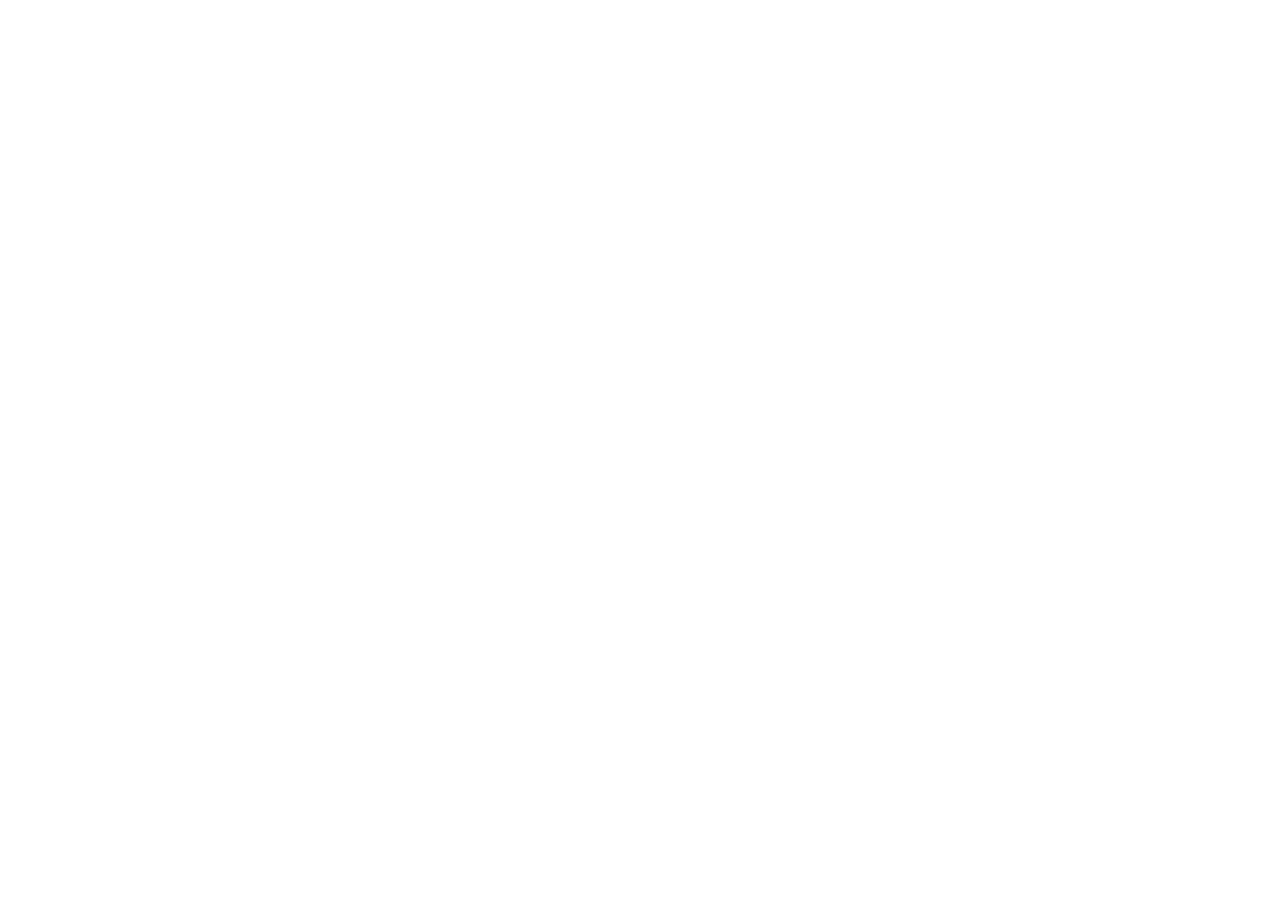
==== commit 34d4544a: "initial commit" ====
--- a/index.html
+++ b/index.html
@@ -1,597 +1,14 @@
-<!--
-author: W3layouts
-author URL: http://w3layouts.com
-License: Creative Commons Attribution 3.0 Unported
-License URL: http://creativecommons.org/licenses/by/3.0/
--->
-<!DOCTYPE html>
-<html lang="en">
-<head>
-<title>Vijaykumar Online | Home :: Vijaykumar</title>
-<!-- for-mobile-apps -->
-<meta name="viewport" content="width=device-width, initial-scale=1">
-<meta http-equiv="Content-Type" content="text/html; charset=utf-8" />
-<meta name="keywords" content="Client Responsive web template, Bootstrap Web Templates, Flat Web Templates, Android Compatible web template, 
-Smartphone Compatible web template, free webdesigns for Nokia, Samsung, LG, SonyEricsson, Motorola web design" />
-
-
-<!-- google tag manager -->
-<!-- Google Tag Manager -->
-<script>(function(w,d,s,l,i){w[l]=w[l]||[];w[l].push({'gtm.start':
-new Date().getTime(),event:'gtm.js'});var f=d.getElementsByTagName(s)[0],
-j=d.createElement(s),dl=l!='dataLayer'?'&l='+l:'';j.async=true;j.src=
-'https://www.googletagmanager.com/gtm.js?id='+i+dl;f.parentNode.insertBefore(j,f);
-})(window,document,'script','dataLayer','GTM-MWWBM97');</script>
-<!-- End Google Tag Manager -->
-
-
-    <script>
-        addEventListener("load", function () {
-            setTimeout(hideURLbar, 0);
-        }, false);
-
-        function hideURLbar() {
-            window.scrollTo(0, 1);
-        }
-		</script>
-		
-		<!-- Googlesheet script -->
-		<!-- https://script.google.com/macros/s/AKfycbxWa7Fm1ZG6oWoc_1JNIMzzDq24NkQ9iUs6PYVWG1nLCksnlt0/exec -->
-	
-	<!-- css files -->
-    <link href="css/bootstrap.css" rel='stylesheet' type='text/css' /><!-- bootstrap css -->
-    <link href="css/style.css" rel='stylesheet' type='text/css' /><!-- custom css -->
-    <link href="css/font-awesome.min.css" rel="stylesheet"><!-- fontawesome css -->
-	<!-- //css files -->
-	
-	<!-- google fonts -->
-	<link href="//fonts.googleapis.com/css?family=Source+Sans+Pro:200,200i,300,300i,400,400i,600,600i,700,700i,900,900i&amp;subset=cyrillic,cyrillic-ext,greek,greek-ext,latin-ext,vietnamese" rel="stylesheet">
-	<!-- //google fonts -->
-
-	<!-- Jquery cdn link -->
-	<script src="https://ajax.googleapis.com/ajax/libs/jquery/3.4.0/jquery.min.js"></script>
-	<script src="jquery.serialize-object.min.js"></script>
-
-
-	<!-- Google analytics -->
-	<!-- Global site tag (gtag.js) - Google Analytics -->
-	<script async src="https://www.googletagmanager.com/gtag/js?id=UA-140406814-1"></script>
-	<script>
-		window.dataLayer = window.dataLayer || [];
-		function gtag(){dataLayer.push(arguments);}
-		gtag('js', new Date());
-
-		gtag('config', 'UA-140406814-1');
-	</script>
-
-	
-</head>
-<body>
-
-<!-- Google Tag Manager (noscript) -->
-<noscript><iframe src="https://www.googletagmanager.com/ns.html?id=GTM-MWWBM97"
-height="0" width="0" style="display:none;visibility:hidden"></iframe></noscript>
-<!-- End Google Tag Manager (noscript) -->
-
-
-<!-- header -->
-<header>
-	<nav class="navbar">
-		<div class="container">
-			<h1 class="wthree-logo">
-				<a href="index.html" id="logoLink"><i class="fa fa-code"></i> <span>V</span>ijaykumar</a>
-			</h1>
-
-			<!-- menu -->
-			<ul id="menu">
-				<li>
-					<input id="check02" type="checkbox" name="menu" />
-					<label for="check02"><span class="fa fa-bars" aria-hidden="true"></span></label>
-					<ul class="submenu">
-						<li><a href="index.html" class="active">Home</a></li>
-						<li><a href="#about">About Me</a></li>
-						<li><a href="#services">Services</a></li>
-						<li><a href="#experience">Experience</a></li>
-						<li><a href="#portfolio">Portfolio</a></li>
-						<li><a href="#testimonials">Testimonials</a></li>
-						<li><a href="#contact">Contact Me</a></li>
-					</ul>
-				</li>
-			</ul>
-			<!-- //menu -->
-
-		</div>
-	</nav>
-</header>
-<!-- //header -->
-
-<!-- banner -->
-<div id="home" class="banner-w3pvt d-flex">
-	<div class="container">
-		<div class="row">
-			<div class="col-lg-7 bnr-txt-w3pvt">
-				<div class="bnr-w3pvt-txt mt-sm-5">
-					<h6>Welcome to my website</h6>
-					<h2>Hello <span>I'm Vijaykumar</span></h2>
-					<h4>developer - designer - freelancer - photographer</h4>
-					<p class="mt-4"> A software/web devloper with designing skills and a photographer with editing skills. Open for freelance projects in web development and software development.</p>
-					<ul class="social_section_1info mt-4">
-						<li class="mb-2 instagram"><a href="https://instagram.com/vijournal" target="_blank"><span class="fa fa-instagram"></span></a></li>
-						<li class="mb-2 twitter"><a href="https://twitter.com/geek_vijay" target="_blank"><span class="fa fa-twitter"></span></a></li>
-						<li class="linkedin"><a href="https://www.linkedin.com/in/vijaykumar-ingle-15a67267" target="_blank"><span class="fa fa-linkedin"></span></a></li>
-						<li class="flickr"><a href="https://flickr.com/vijayingle" target="_blank"><span class="fa fa-flickr"></span></a></li>
-					</ul>
-					<a href="#about" class="scroll bnr-btn mr-2">Read more </a>
-					<a href="#contact" class="scroll bnr-btn1">Contact Me </a>
-				</div>
-			</div>
-		</div>
-	</div>
-</div>
-<!-- //banner -->
-	
-<!-- about -->
-<section class="about" id="about">
-	<div class="container-fluid">
-		<div class="row">
-			<div class="col-lg-5 p-0">
-				<img src="images/about1.jpg" alt="" class="img-fluid" />
-			</div>
-			<div class="col-lg-6">
-				<div class="about-right">
-					<h4 class="main">Get to know me and my skills.</h4>
-					<p>Software developer with experience in IT industry of 1 year. Freelance web designer, photographer having experience in different projects of 6 years.</p>
-					<div class="row mt-sm-5 mt-4 about-right-inner">
-						<div class="col-sm-4 col-6 myphoto-sign text-center">
-							<img src="images/myphoto.jpg" alt="" class="img-fluid rounded-circle"/>
-							<img src="images/signature.png" alt="" class="img-fluid mt-3"/>
-							<a href="#contact" class="scroll abt-btn">Hire Me </a>
-						</div>
-						<div class="col-sm-7 offset-lg-1">
-							<h4>Personal Info</h4>
-							<p>Hello, My name is <strong>Vijaykumar Ingle</strong>. I am 6 years experienced <strong>web designer.</strong></p>
-							<h4 class="mt-4">Skills & Abilities</h4>
-							<div class="progress-one mt-3">
-								<h4 class="progress-tittle">Web Designing</h4>
-								<div class="progress">
-									<div class="progress-bar" role="progressbar" style="width: 90%" aria-valuenow="90" aria-valuemin="0" aria-valuemax="100"></div>
-								</div>
-							</div>
-							<div class="progress-one my-lg-3">
-								<h4 class="progress-tittle">Photography/Photoshop</h4>
-								<div class="progress">
-									<div class="progress-bar bg-danger" role="progressbar" style="width: 80%" aria-valuenow="80" aria-valuemin="0" aria-valuemax="100"></div>
-								</div>
-							</div>
-							<div class="progress-one">
-								<h4 class="progress-tittle">Software Development</h4>
-								<div class="progress">
-									<div class="progress-bar bg-info" role="progressbar" style="width: 80%" aria-valuenow="80" aria-valuemin="0" aria-valuemax="100"></div>
-								</div>
-							</div>
-						</div>
-					</div>
-				</div>
-			</div>
-			<h3 class="position">About Me</h3>
-		</div>
-    </div>
-</section>
-<!-- //about -->
-
-<!-- services-->
-<section class="services pt-5" id="services">
-	<div class="container py-lg-5">
-		<p class="paragraph">What I do for you</p>
-		<h3 class="heading mb-sm-5 mb-4">My Services</h3>
-		<div class="row">
-			<div class="col-lg-3 col-sm-6 mb-5">
-			   <div class="panel panel-default">
-				  <div class="panel-thumbnail">
-					<img src="images/s1.png" alt="" class="img-fluid" />
-					<h3>01</h3>
-					<h4 class="mt-3">Web Design</h4>
-					<p class="mt-3">Websites help you grow yourself or your business. I can help you with building your website.</p>
-				  </div>
-				</div>
-			</div>
-			<div class="col-lg-3 col-sm-6 mb-5">
-			   <div class="panel panel-default">
-				  <div class="panel-thumbnail">
-					<img src="images/s2.png" alt="" class="img-fluid" />
-					<h3>02</h3>
-					<h4 class="mt-3">Web App Developer</h4>
-					<p class="mt-3">You need a webapp with custom functionalities? I am here to help you built webapp as per your business requirements.</p>
-				  </div>
-				</div>
-			</div>
-			<div class="col-lg-3 col-sm-6 mb-5">
-			   <div class="panel panel-default">
-				  <div class="panel-thumbnail">
-					<img src="images/s3.png" alt="" class="img-fluid" />
-					<h3>03</h3>
-					<h4 class="mt-3">Photoshop</h4>
-					<p class="mt-3">Need help in photo editing or designing custom designs in photoshop? I can help you here too.</p>
-				  </div>
-				</div>
-			</div>
-			<div class="col-lg-3 col-sm-6 mb-5">
-				<div class="panel panel-default">
-				  <div class="panel-thumbnail">
-					<img src="images/s4.png" alt="" class="img-fluid" />
-					<h3>04</h3>
-					<h4 class="mt-3">Photography</h4>
-					<p class="mt-3">Need a photographer with adavanced editing skills? You have come to right place.</p>
-				  </div>
-				</div>
-			</div>
-		</div>
-	</div>
-</section>
-<!-- //services -->
-
-<!-- process -->
-<section class="experience py-5" id="experience">
-	<div class="container py-3">
-		<p class="paragraph">work experience</p>
-		<h3 class="heading mb-sm-5 mb-4">My Experience</h3>
-		<div class="middile-inner-con">
-			<div class="tab-main mx-auto">
-
-				<input id="tab1" type="radio" name="tabs" checked>
-				<label for="tab1"><img src="images/s1.png" alt="" class="img-fluid" /> Vijay Ingle Photography</label>
-
-				<input id="tab2" type="radio" name="tabs">
-				<label for="tab2"><img src="images/s2.png" alt="" class="img-fluid" /> TheBlueStudio.in</label>
-
-				<input id="tab3" type="radio" name="tabs">
-				<label for="tab3"><img src="images/s4.png" alt="" class="img-fluid" /> Ingram Micro</label>
-
-				<section id="content1">
-					<div class="menu-grids">
-						<div class="t-in">
-							<div class="text-info-sec">
-								<div class="service-in text-left">
-									<div class="card" >
-										<div class="card-body p-0">
-										<img src="images/s1.png" alt="" class="img-fluid"/>
-										<img src="images/s2.png" alt="" class="img-fluid"/>
-										<img src="images/s3.png" alt="" class="img-fluid"/>
-											<h3 class="mb-md-4">Vijay Ingle Photography</h3>
-											<h5 class="my-3 card-title" data-aos="fade-left">Freelace Photographer (2012 to 2017)</h5>
-											<p class="card-text" data-aos="fade-left">Worked with various clients as a freelance photographer. </p>
-										</div>
-									</div>
-								</div>
-							</div>
-						</div>
-					</div>
-				</section>
-
-				<section id="content2">
-					<div class="menu-grids">
-						<div class="t-in">
-							<div class="text-info-sec">
-								<div class="service-in text-left">
-									<div class="card">
-										<div class="card-body p-0">
-										<img src="images/s2.png" alt="" class="img-fluid" />
-										<img src="images/s3.png" alt="" class="img-fluid" />
-										<img src="images/s4.png" alt="" class="img-fluid" />
-											<h3 class="mb-md-4">TheBlueStudio.in</h3>
-											<h5 class="my-3 card-title">Web designer, designer and developer (2015 to 2016)</h5>
-											<p class="card-text">Worked as a co-owner, web-designer and designer for thebluestudio.in .</p>
-										</div>
-									</div>
-								</div>
-							</div>
-						</div>
-					</div>
-				</section>
-
-				<section id="content3">
-					<div class="menu-grids">
-						<div class="t-in">
-							<div class="text-info-sec">
-								<div class="service-in text-left">
-									<div class="card">
-										<div class="card-body p-0">
-											<img src="images/s4.png" alt="" class="img-fluid" />
-											<img src="images/s5.png" alt="" class="img-fluid" />
-											<img src="images/s6.png" alt="" class="img-fluid" />
-											<h3 class="mb-md-4">Ingram Micro</h3>
-											<h5 class="my-3 card-title">SharePoint developer (2018 to current)</h5>
-											<p class="card-text">Working as a SharePoint developer with Ingram Micro. Have worked in various customization projects using client side developement in SharePoint 2013 and SharePoint Online. Also worked on rollout of OneDrive for Business and Yammer migration to O365.</p>
-										</div>
-									</div>
-								</div>
-							</div>
-						</div>
-					</div>
-				</section>
-
-			</div>
-		</div>
-	</div>
-</section>
-<!-- //process -->
-
-
-<!-- quote -->
-<section class="quote py-5">
-	<div class="container py-lg-5">
-		<div class="row">
-			<div class="col-lg-8">
-				<h4>" I've worked as a web designer and photographer as a freelancer with various clients. I've worked with Ingram Micro as a Software Developer where I have gathered industry level knowledge while working on various projects."</h4>
-				<h5>developer - designer - freelancer - Photographer</h5>
-				<img src="images/signature.png" alt="" class="img-fluid"/>
-			</div>
-		</div>
-	</div>
-</section>
-<!-- //quote -->
-
-<!-- portfolio -->
-<section class="portfolio py-5" id="portfolio">
-	<div class="container py-lg-5">
-		<p class="paragraph">My recent Work</p>
-		<h3 class="heading mb-sm-5 mb-4">Portfolio</h3>
-		<div class="row">
-			<div class="col-lg-3 col-md-4 col-6 p-0">
-				<div class="box9">
-					<img src="images/portfolio1.jpg" alt="portfolio" class="img-fluid" />
-					<div class="box-content">
-						<h3 class="title">Portfolio 1</h3>
-						<ul class="icon">
-							<li><a href="#"><i class="fa fa-search"></i></a></li>
-							<li><a href="#"><i class="fa fa-link"></i></a></li>
-						</ul>
-					</div>
-				</div>
-			</div>
-			<div class="col-lg-3 col-md-4 col-6 p-0">
-				<div class="box9">
-					<img src="images/portfolio2.jpg" alt="portfolio" class="img-fluid" />
-					<div class="box-content">
-						<h3 class="title">Portfolio 2</h3>
-						<ul class="icon">
-							<li><a href="#"><i class="fa fa-search"></i></a></li>
-							<li><a href="#"><i class="fa fa-link"></i></a></li>
-						</ul>
-					</div>
-				</div>
-			</div>
-			<div class="col-lg-3 col-md-4 col-6 p-0">
-				<div class="box9">
-					<img src="images/portfolio3.jpg" alt="portfolio" class="img-fluid" />
-					<div class="box-content">
-						<h3 class="title">Portfolio 3</h3>
-						<ul class="icon">
-							<li><a href="#"><i class="fa fa-search"></i></a></li>
-							<li><a href="#"><i class="fa fa-link"></i></a></li>
-						</ul>
-					</div>
-				</div>
-			</div>
-			<div class="col-lg-3 col-md-4 col-6 p-0">
-				<div class="box9">
-					<img src="images/portfolio4.jpg" alt="portfolio" class="img-fluid" />
-					<div class="box-content">
-						<h3 class="title">Portfolio 4</h3>
-						<ul class="icon">
-							<li><a href="#"><i class="fa fa-search"></i></a></li>
-							<li><a href="#"><i class="fa fa-link"></i></a></li>
-						</ul>
-					</div>
-				</div>
-			</div>
-			<div class="col-lg-3 col-md-4 col-6 p-0">
-				<div class="box9">
-					<img src="images/portfolio5.jpg" alt="portfolio" class="img-fluid" />
-					<div class="box-content">
-						<h3 class="title">Portfolio 5</h3>
-						<ul class="icon">
-							<li><a href="#"><i class="fa fa-search"></i></a></li>
-							<li><a href="#"><i class="fa fa-link"></i></a></li>
-						</ul>
-					</div>
-				</div>
-			</div>
-			<div class="col-lg-3 col-md-4 col-6 p-0">
-				<div class="box9">
-					<img src="images/portfolio1.jpg" alt="portfolio" class="img-fluid" />
-					<div class="box-content">
-						<h3 class="title">Portfolio 6</h3>
-						<ul class="icon">
-							<li><a href="#"><i class="fa fa-search"></i></a></li>
-							<li><a href="#"><i class="fa fa-link"></i></a></li>
-						</ul>
-					</div>
-				</div>
-			</div>
-			
-			<div class="col-lg-3 col-md-4 col-6 p-0">
-				<div class="box9">
-					<img src="images/portfolio2.jpg" alt="portfolio" class="img-fluid" />
-					<div class="box-content">
-						<h3 class="title">Portfolio 7</h3>
-						<ul class="icon">
-							<li><a href="#"><i class="fa fa-search"></i></a></li>
-							<li><a href="#"><i class="fa fa-link"></i></a></li>
-						</ul>
-					</div>
-				</div>
-			</div>
-			<div class="col-lg-3 col-md-4 col-6 p-0">
-				<div class="box9">
-					<img src="images/portfolio3.jpg" alt="portfolio" class="img-fluid" />
-					<div class="box-content">
-						<h3 class="title">Portfolio 8</h3>
-						<ul class="icon">
-							<li><a href="#"><i class="fa fa-search"></i></a></li>
-							<li><a href="#"><i class="fa fa-link"></i></a></li>
-						</ul>
-					</div>
-				</div>
-			</div>
-		</div>
-	</div>
-</section>
-<!-- //portfolio -->
-
-<!--clients-->
-<section class="client py-5" id="testimonials">
-  <div class="container py-lg-5">
-		<p class="paragraph">what clients say</p>
-		<h3 class="heading mb-sm-5 mb-4">Testimonials</h3>
-		  <div class="row client-slider-slide">
-			<div class="col-lg-6 col-md-6 w3layouts-txt-says mb-md-0 mb-5">
-			  <div class="clients-info-grid">
-				<p>Mauris elementum tortor a nisl aliquet fringilla. Donec elit ut risus augue. Proin sit amet maximus dui. Vivamus lacinia nisi tempor
-				ligula sagittis vehicula adipiscing. </p>
-				<div class="row">
-					<div class="col-lg-2 col-3 pr-0 img-position mt-3">
-					  <img src="images/t1.png" alt="" class="img-fluid">
-					</div >
-					<div class=" col-lg-10 col-9 clients-txt-info">
-					  <h4 class="mt-4">Name 1</h4>
-					  <p>Graphic Designer</p>
-					</div>
-				  </div>
-			  </div>
-			</div>
-			<div class="col-lg-6 col-md-6 w3layouts-txt-says">
-			  <div class="clients-info-grid">
-				<p>Mauris elementum tortor a nisl aliquet fringilla. Donec elit ut risus augue. Proin sit amet maximus dui. Vivamus lacinia nisi tempor
-				ligula sagittis vehicula adipiscing. </p>
-				<div class="row">
-					<div class="col-lg-2 col-3 pr-0 img-position mt-3">
-					  <img src="images/t2.png" alt="" class="img-fluid">
-					</div >
-					<div class="col-lg-10 col-9 clients-txt-info">
-					  <h4 class="mt-4">Name 2</h4>
-					  <p>Graphic Designer</p>
-					</div>
-				  </div>
-			  </div>
-			</div>
-		  </div>
-	</div>
-</section>
-<!--//clients-->
-
-<!-- Contact -->
-<section class="contact py-5" id="contact">
-	<div class="container py-lg-5">
-		<p class="paragraph">Get in touch with me</p>
-		<h3 class="heading mb-sm-5 mb-4">Contact</h3>
-		<div class="contact-form">
-			<div class="row">
-				<div class="col-lg-8">
-					<form name="contactform" id="contactform" method="post" action="#" onsubmit="return(validate());" novalidate="novalidate">
-						<div class="row">
-							<div class="form-group col-md-6 ">
-							  <label>Name</label>
-							  <input type="text" class="form-control" id="name" placeholder="Enter Name" name="Name">
-							</div>
-							<div class="form-group col-md-6">
-							  <label>Email</label>
-							  <input type="email" class="form-control" id="email" placeholder="Enter Email" name="Email">
-							</div>
-							<div class="form-group col-md-6">
-							  <label>Phone No.</label>
-							  <input type="text" class="form-control" id="phone" placeholder="Enter Phone no." name="PhoneNo">
-							</div>
-							<div class="form-group col-md-6">
-							  <label>Subject</label>
-							  <input type="text" class="form-control" id="subject" placeholder="Enter Subject" name="Subject">
-							</div>
-							<div class="form-group col-12">
-							  <label>Message</label>
-							  <textarea name="Message" class="form-control" id="iq" placeholder="Enter Your Message Here"></textarea>
-							</div>				
-							<button type="submit" id="submit-form" class="btn btn-default">Submit </button>
-						</div>
-					</form>
-
-					<!-- Script for form submit to google sheet -->
-					<script>
-						var $form = $('form#contactform'),
-						url = 'https://script.google.com/macros/s/AKfycbxWa7Fm1ZG6oWoc_1JNIMzzDq24NkQ9iUs6PYVWG1nLCksnlt0/exec'
-
-						$('#submit-form').on('click', function(e) {
-							e.preventDefault();
-							var jqxhr = $.ajax({
-								url: url,
-								method: "GET",
-								dataType: "json",
-								data: $form.serializeObject(),
-								success: function (data){
-									console.log("Submitted successfully");
-									console.log(data);
-									alert("Submitted successfully");
-								}
-							}).success(
-								// do something
-							);
-						})
-					</script>
-
-				</div>
-				<section class="w3layouts-map col-lg-4 mt-lg-0 mt-5">
-					<iframe src="https://maps.google.com/maps?width=100%&amp;height=600&amp;hl=en&amp;coord=19.0308262, 73.0198537&amp;q=Navi%20Mumbai+(Vijaykumar)&amp;ie=UTF8&amp;t=&amp;z=12&amp;iwloc=B&amp;output=embed" allowfullscreen=""></iframe>
-				</section>
-			</div>
-		</div>
-	</div>
-</section>
-<!-- //Contact -->		
-		
-<!-- footer -->
-<footer class="py-lg-5 py-4">
-	<div class="container">
-		<div class="row">
-			<div class="col-lg-3">
-				<h3 class="wthree-logo mt-3">
-					<a href="index.html" id="logoLink1"><span class="fa fa-code"></span> <span>V</span>ijaykumar</a>
-				</h3>
-			</div>
-			<div class="col-lg-6 my-lg-0 my-4">
-				<p><span class="fa mr-2 fa-map-marker"></span>Navi Mumbai, MH 400709 India</p>
-				<p class="mt-2"><span class="fa mr-2 fa-envelope"></span><a href="mailto:me@vijaykumar.online">me@vijaykumar.online</a>, <span class="fa ml-3 mr-2 fa-phone"></span>+91 9167266212</p>
-			</div>
-			<div class="col-lg-3 copy-right p-0 text-lg-right">
-			
-				<p>Follow me on social media</p>
-				<ul class="social_section_1info">
-					<li class="mb-2 instagram"><a href="https://instagram.com/vijournal" target="_blank"><span class="fa fa-instagram"></span></a></li>
-					<li class="mb-2 twitter"><a href="https://twitter.com/geek_vijay" target="_blank"><span class="fa fa-twitter"></span></a></li>
-					<li class="linkedin"><a href="https://www.linkedin.com/in/vijaykumar-ingle-15a67267" target="_blank"><span class="fa fa-linkedin"></span></a></li>
-					<li class="flickr"><a href="https://flickr.com/vijayingle" target="_blank"><span class="fa fa-flickr"></span></a></li>
-				</ul>
-			</div>
-		</div>
-	</div>
-</footer>
-<!-- //footer -->
-
-<!-- copyright -->
-<div class="copyright py-3 text-center">
-	<div class="container">
-		<p class="my-2">© 2019 Vijaykumar. All rights reserved | Design by
-			<a href="http://w3layouts.com"> W3layouts.</a>
-		</p>
-	</div>
-</div>
-<!-- copyright -->
-
-<!-- move top -->
-<div class="move-top text-right">
-	<a href="#home" class="move-top"> 
-		<span class="fa fa-angle-up  mb-3" aria-hidden="true"></span>
-	</a>
-</div>
-<!-- move top -->
-
-</body>
+<!DOCTYPE html>
+<html lang="en">
+<head>
+    <meta charset="UTF-8">
+    <meta http-equiv="X-UA-Compatible" content="IE=edge">
+    <meta name="viewport" content="width=device-width, initial-scale=1.0">
+    <title>Vijaykumar :: Resume</title>
+    <link rel="stylesheet" href="style.css">
+    <script src="logic.js"></script>
+</head>
+<body>
+    
+</body>
 </html>
--- a/style.css
+++ b/style.css
@@ -0,0 +1,4 @@
+body {
+    display: block;
+    align-content: center;
+}
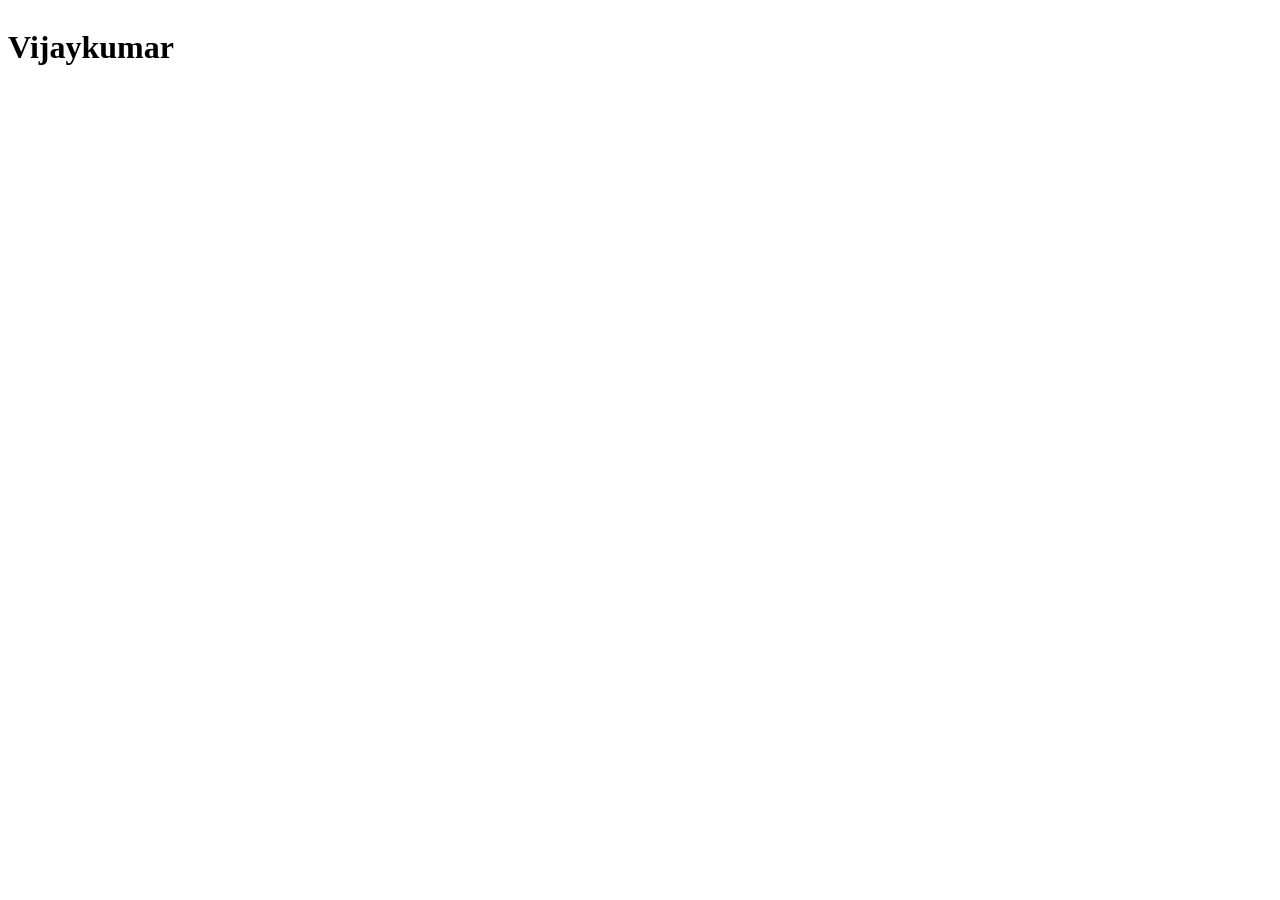
==== commit 3c67935a: "Update index.html" ====
--- a/index.html
+++ b/index.html
@@ -9,6 +9,7 @@
     <script src="logic.js"></script>
 </head>
 <body>
+    <h1>Vijaykumar</h1>
     
 </body>
 </html>
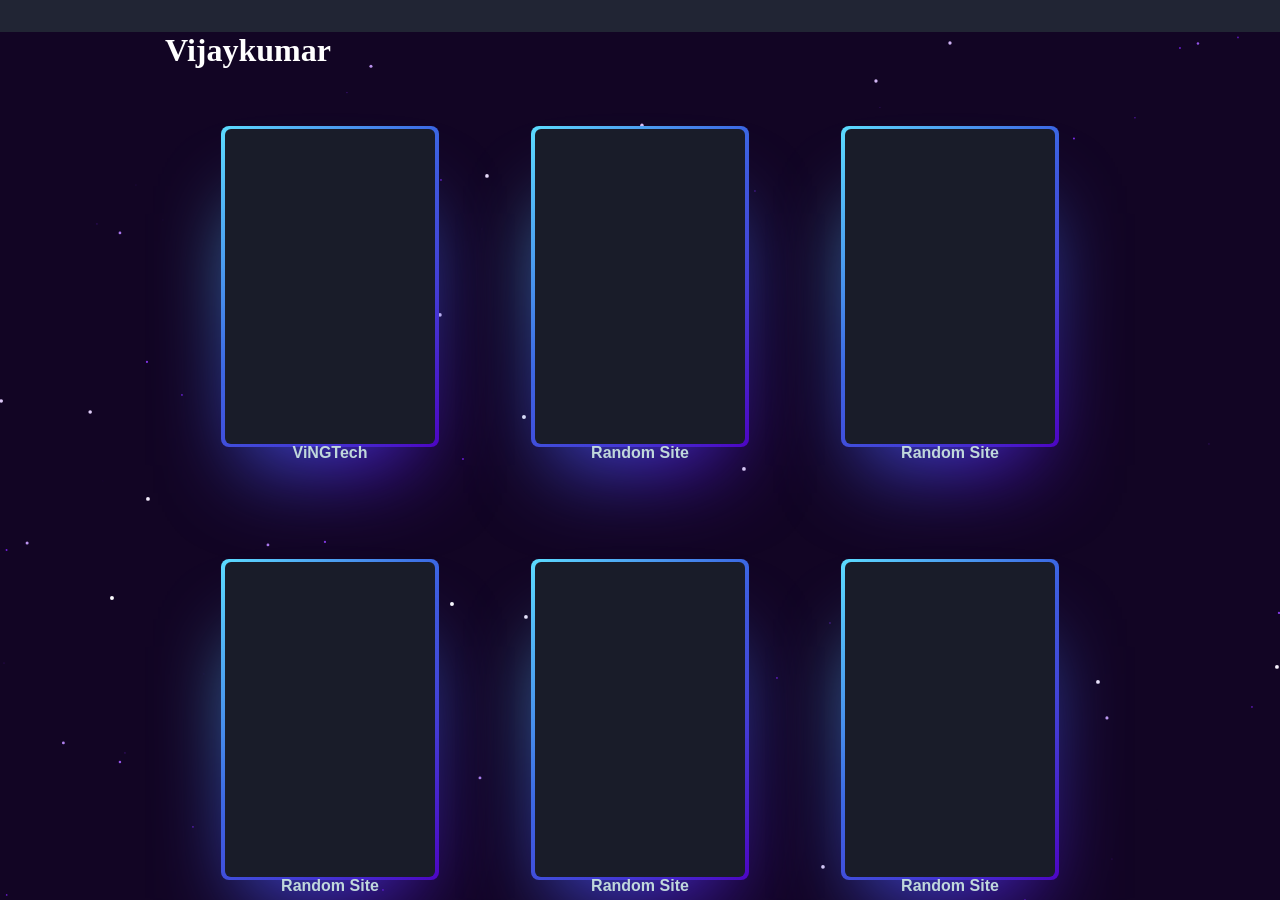
==== commit cfbcb83e: "changes for basic setup changes for basic setup" ====
--- a/index.html
+++ b/index.html
@@ -1,15 +1,50 @@
 <!DOCTYPE html>
 <html lang="en">
-<head>
-    <meta charset="UTF-8">
-    <meta http-equiv="X-UA-Compatible" content="IE=edge">
-    <meta name="viewport" content="width=device-width, initial-scale=1.0">
-    <title>Vijaykumar :: Resume</title>
-    <link rel="stylesheet" href="style.css">
+  <head>
+    <meta charset="UTF-8" />
+    <meta http-equiv="X-UA-Compatible" content="IE=edge" />
+    <meta name="viewport" content="width=device-width, initial-scale=1.0" />
+    <title>Vijaykumar :: Home</title>
+    <link rel="stylesheet" href="style.css" />
     <script src="logic.js"></script>
-</head>
-<body>
-    <h1>Vijaykumar</h1>
-    
-</body>
-</html>+  </head>
+  <body>
+    <div class="main-container">
+      <h1>Vijaykumar</h1>
+      <div class="tiles-container">
+        <div class="magic-card">
+          <div class="card">Linkedin</div>
+
+          <a href="https://vingtech.in" target="_blank">ViNGTech</a>
+        </div>
+        <div class="magic-card">
+          <div class="card">Random site</div>
+
+          <a href="https://vingtech.in" target="_blank">Random Site</a>
+        </div>
+        <div class="magic-card">
+            <div class="card">Random site</div>
+  
+            <a href="https://vingtech.in" target="_blank">Random Site</a>
+          </div>
+          <div class="magic-card">
+            <div class="card">Random site</div>
+  
+            <a href="https://vingtech.in" target="_blank">Random Site</a>
+          </div>
+          <div class="magic-card">
+            <div class="card">Random site</div>
+  
+            <a href="https://vingtech.in" target="_blank">Random Site</a>
+          </div>
+          <div class="magic-card">
+            <div class="card">Random site</div>
+  
+            <a href="https://vingtech.in" target="_blank">Random Site</a>
+          </div>
+      </div>
+    </div>
+
+    <script src="bg.js"></script>
+  </body>
+</html>
--- a/style.css
+++ b/style.css
@@ -1,4 +1,138 @@
+* {
+  padding: 0;
+  margin: 0;
+  box-sizing: border-box;
+}
+
+canvas {
+  position: fixed;
+}
+
+.main-container {
+  position: fixed;
+  z-index: 10;
+  color: #fff;
+}
+
+.magic-card1 {
+  display: block;
+}
+
+.tiles-container {
+  display: grid;
+  grid-template-columns: auto auto auto;
+  padding: 10px;
+}
+.magic-card {
+    padding: 50px;
+    text-align: center;
+}
+
+
+/* Tiles code */
+@property --rotate {
+  syntax: "<angle>";
+  initial-value: 132deg;
+  inherits: false;
+}
+
+:root {
+  --card-height: 35vh;
+  --card-width: calc(var(--card-height) / 1.5);
+}
+
 body {
-    display: block;
-    align-content: center;
-}+  min-height: 100vh;
+  background: #212534;
+  display: flex;
+  align-items: center;
+  flex-direction: column;
+  padding-top: 2rem;
+  padding-bottom: 2rem;
+  box-sizing: border-box;
+}
+
+.card {
+  background: #191c29;
+  width: var(--card-width);
+  height: var(--card-height);
+  padding: 3px;
+  position: relative;
+  border-radius: 6px;
+  justify-content: center;
+  align-items: center;
+  text-align: center;
+  display: flex;
+  font-size: 1.5em;
+  color: rgb(88 199 250 / 0%);
+  cursor: pointer;
+  font-family: cursive;
+}
+
+.card:hover {
+  color: rgb(88 199 250 / 100%);
+  transition: color 1s;
+}
+.card:hover:before,
+.card:hover:after {
+  animation: none;
+  opacity: 0;
+}
+
+.card::before {
+  content: "";
+  width: 104%;
+  height: 102%;
+  border-radius: 8px;
+  background-image: linear-gradient(
+    var(--rotate),
+    #5ddcff,
+    #3c67e3 43%,
+    #4e00c2
+  );
+  position: absolute;
+  z-index: -1;
+  top: -1%;
+  left: -2%;
+  animation: spin 2.5s linear infinite;
+}
+
+.card::after {
+  position: absolute;
+  content: "";
+  top: calc(var(--card-height) / 6);
+  left: 0;
+  right: 0;
+  z-index: -1;
+  height: 100%;
+  width: 100%;
+  margin: 0 auto;
+  transform: scale(0.8);
+  filter: blur(calc(var(--card-height) / 6));
+  background-image: linear-gradient(
+    var(--rotate),
+    #5ddcff,
+    #3c67e3 43%,
+    #4e00c2
+  );
+  opacity: 1;
+  transition: opacity 0.5s;
+  animation: spin 2.5s linear infinite;
+}
+
+@keyframes spin {
+  0% {
+    --rotate: 0deg;
+  }
+  100% {
+    --rotate: 360deg;
+  }
+}
+
+a {
+  color: #c0d8db;
+  text-decoration: none;
+  font-family: sans-serif;
+  font-weight: bold;
+  margin-top: 2rem;
+}
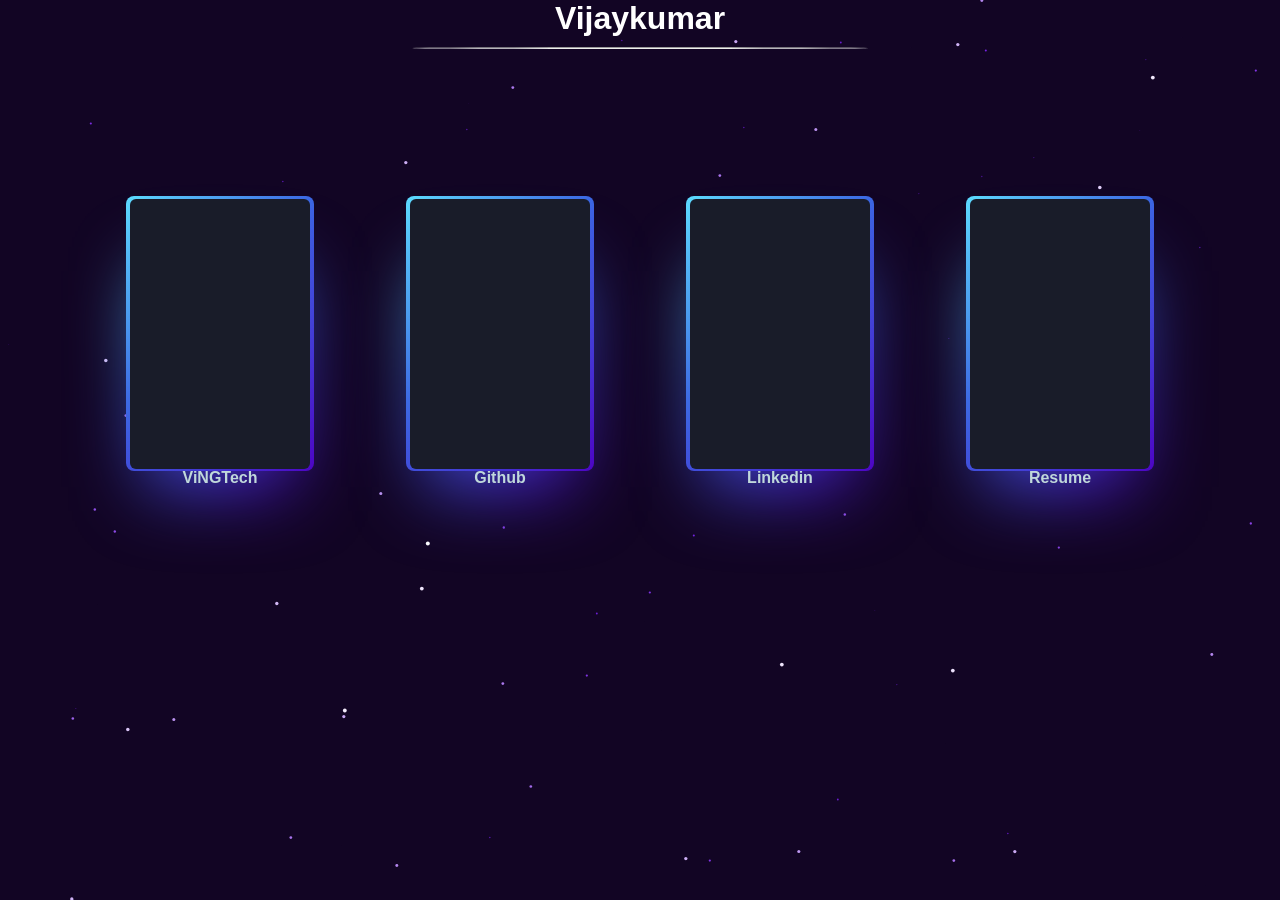
==== commit ff0463cf: "res build 1.1" ====
--- a/index.html
+++ b/index.html
@@ -9,20 +9,34 @@
     <script src="logic.js"></script>
   </head>
   <body>
-    <div class="main-container">
-      <h1>Vijaykumar</h1>
+    <div id="main-c" class="main-container">
+      <h1 class="title-site">Vijaykumar</h1>
+      <hr />
       <div class="tiles-container">
         <div class="magic-card">
-          <div class="card">Linkedin</div>
+          <div class="card">ViNGTech</div>
 
           <a href="https://vingtech.in" target="_blank">ViNGTech</a>
         </div>
         <div class="magic-card">
-          <div class="card">Random site</div>
+          <a href="https://github.com/vijaykumaringle" target="_blank">
+            <div class="card">Github</div>
 
-          <a href="https://vingtech.in" target="_blank">Random Site</a>
+            Github</a
+          >
         </div>
         <div class="magic-card">
+          <a href="https://vingtech.in" target="_blank">
+            <div class="card">Linkedin</div>
+            Linkedin
+          </a>
+        </div>
+        <div class="magic-card">
+          <div class="card">Resume</div>
+
+          <a href="./resume/resume.html" target="_blank">Resume</a>
+        </div>
+        <!-- <div class="magic-card">
             <div class="card">Random site</div>
   
             <a href="https://vingtech.in" target="_blank">Random Site</a>
@@ -31,17 +45,7 @@
             <div class="card">Random site</div>
   
             <a href="https://vingtech.in" target="_blank">Random Site</a>
-          </div>
-          <div class="magic-card">
-            <div class="card">Random site</div>
-  
-            <a href="https://vingtech.in" target="_blank">Random Site</a>
-          </div>
-          <div class="magic-card">
-            <div class="card">Random site</div>
-  
-            <a href="https://vingtech.in" target="_blank">Random Site</a>
-          </div>
+          </div> -->
       </div>
     </div>
 
--- a/style.css
+++ b/style.css
@@ -6,6 +6,22 @@
 
 canvas {
   position: fixed;
+}
+
+.title-site {
+  text-align: center;
+  display: block;
+  font-family: 'Segoe UI', Tahoma, Geneva, Verdana, sans-serif;
+  margin-bottom: 0.3em;
+}
+
+hr {
+  color: #3c67e3;
+  border-radius: 50%;
+  /* width: 50%; */
+  align-self: center;
+  margin-left: 30%;
+  margin-right: 30%;
 }
 
 .main-container {
@@ -20,12 +36,24 @@
 
 .tiles-container {
   display: grid;
-  grid-template-columns: auto auto auto;
+  grid-template-columns: auto auto auto auto;
   padding: 10px;
+  margin-top: 10vh;
 }
 .magic-card {
     padding: 50px;
     text-align: center;
+}
+
+@media (max-width:920px) {
+  .tiles-container {
+    grid-template-columns: auto auto;
+  }
+}
+@media (max-width:500px) {
+  .tiles-container {
+    grid-template-columns: auto;
+  }
 }
 
 
@@ -37,7 +65,7 @@
 }
 
 :root {
-  --card-height: 35vh;
+  --card-height: 30vh;
   --card-width: calc(var(--card-height) / 1.5);
 }
 
@@ -47,9 +75,10 @@
   display: flex;
   align-items: center;
   flex-direction: column;
-  padding-top: 2rem;
+  /* padding-top: 2rem; */
   padding-bottom: 2rem;
   box-sizing: border-box;
+  /* overflow-y: scroll; */
 }
 
 .card {
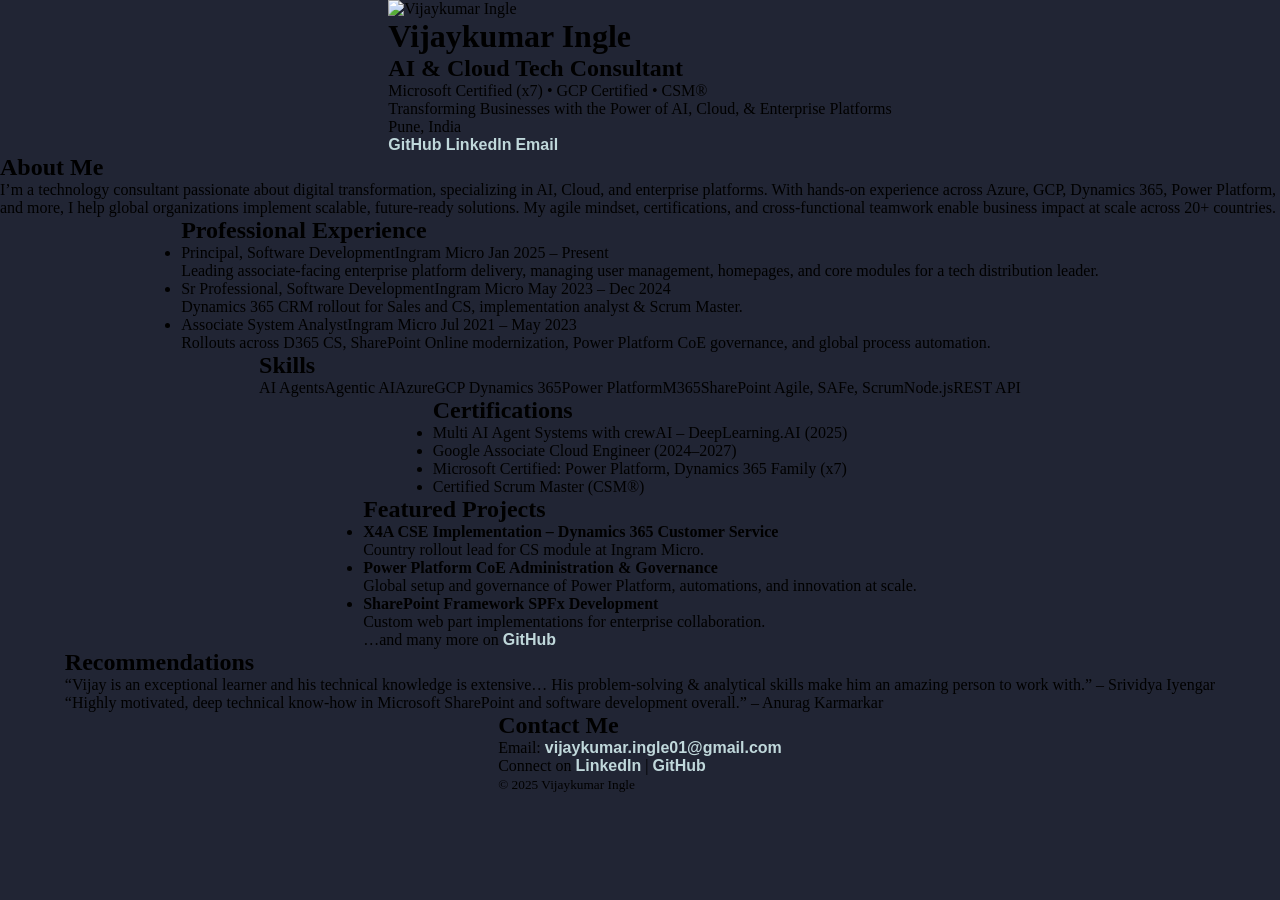
==== commit b021131d: "Add initial modern portfolio homepage" ====
--- a/index.html
+++ b/index.html
@@ -1,54 +1,132 @@
 <!DOCTYPE html>
 <html lang="en">
-  <head>
-    <meta charset="UTF-8" />
-    <meta http-equiv="X-UA-Compatible" content="IE=edge" />
-    <meta name="viewport" content="width=device-width, initial-scale=1.0" />
-    <title>Vijaykumar :: Home</title>
-    <link rel="stylesheet" href="style.css" />
-    <script src="logic.js"></script>
-  </head>
-  <body>
-    <div id="main-c" class="main-container">
-      <h1 class="title-site">Vijaykumar</h1>
-      <hr />
-      <div class="tiles-container">
-        <div class="magic-card">
-          <div class="card">ViNGTech</div>
-
-          <a href="https://vingtech.in" target="_blank">ViNGTech</a>
-        </div>
-        <div class="magic-card">
-          <a href="https://github.com/vijaykumaringle" target="_blank">
-            <div class="card">Github</div>
-
-            Github</a
-          >
-        </div>
-        <div class="magic-card">
-          <a href="https://vingtech.in" target="_blank">
-            <div class="card">Linkedin</div>
-            Linkedin
-          </a>
-        </div>
-        <div class="magic-card">
-          <div class="card">Resume</div>
-
-          <a href="./resume/resume.html" target="_blank">Resume</a>
-        </div>
-        <!-- <div class="magic-card">
-            <div class="card">Random site</div>
-  
-            <a href="https://vingtech.in" target="_blank">Random Site</a>
-          </div>
-          <div class="magic-card">
-            <div class="card">Random site</div>
-  
-            <a href="https://vingtech.in" target="_blank">Random Site</a>
-          </div> -->
+<head>
+  <meta charset="UTF-8"/>
+  <meta name="viewport" content="width=device-width,initial-scale=1"/>
+  <title>Vijaykumar Ingle | AI & Cloud Tech Consultant</title>
+  <link rel="stylesheet" href="style.css"/>
+  <link rel="icon" href="assets/profile.png"/>
+</head>
+<body>
+  <!-- Hero / Landing Section -->
+  <header class="hero">
+    <div class="container">
+      <div class="avatar">
+        <img src="assets/profile.png" alt="Vijaykumar Ingle">
+      </div>
+      <h1>Vijaykumar Ingle</h1>
+      <h2>AI & Cloud Tech Consultant</h2>
+      <p class="tagline">
+        Microsoft Certified (x7) • GCP Certified • CSM®<br>
+        Transforming Businesses with the Power of AI, Cloud, & Enterprise Platforms<br>
+        Pune, India
+      </p>
+      <div class="social-links">
+        <a href="https://github.com/vijaykumaringle" target="_blank">GitHub</a>
+        <a href="https://www.linkedin.com/in/vijaykumaringle/" target="_blank">LinkedIn</a>
+        <a href="mailto:vijaykumar.ingle01@gmail.com">Email</a>
       </div>
     </div>
+  </header>
 
-    <script src="bg.js"></script>
-  </body>
+  <!-- About Section -->
+  <section class="about" id="about">
+    <div class="container">
+      <h2>About Me</h2>
+      <p>
+        I’m a technology consultant passionate about digital transformation, specializing in AI, Cloud, and enterprise platforms. With hands-on experience across Azure, GCP, Dynamics 365, Power Platform, and more, I help global organizations implement scalable, future-ready solutions. My agile mindset, certifications, and cross-functional teamwork enable business impact at scale across 20+ countries.
+      </p>
+    </div>
+  </section>
+
+  <!-- Experience Section -->
+  <section class="experience" id="experience">
+    <div class="container">
+      <h2>Professional Experience</h2>
+      <ul>
+        <li>
+          <span class="role">Principal, Software Development</span><span class="org">Ingram Micro</span>
+          <span class="period">Jan 2025 – Present</span>
+          <p>Leading associate-facing enterprise platform delivery, managing user management, homepages, and core modules for a tech distribution leader.</p>
+        </li>
+        <li>
+          <span class="role">Sr Professional, Software Development</span><span class="org">Ingram Micro</span>
+          <span class="period">May 2023 – Dec 2024</span>
+          <p>Dynamics 365 CRM rollout for Sales and CS, implementation analyst & Scrum Master.</p>
+        </li>
+        <li>
+          <span class="role">Associate System Analyst</span><span class="org">Ingram Micro</span>
+          <span class="period">Jul 2021 – May 2023</span>
+          <p>Rollouts across D365 CS, SharePoint Online modernization, Power Platform CoE governance, and global process automation.</p>
+        </li>
+      </ul>
+    </div>
+  </section>
+
+  <!-- Skills Section -->
+  <section class="skills" id="skills">
+    <div class="container">
+      <h2>Skills</h2>
+      <div class="skill-list">
+        <span>AI Agents</span><span>Agentic AI</span><span>Azure</span><span>GCP</span>
+        <span>Dynamics 365</span><span>Power Platform</span><span>M365</span><span>SharePoint</span>
+        <span>Agile, SAFe, Scrum</span><span>Node.js</span><span>REST API</span>
+      </div>
+    </div>
+  </section>
+
+  <!-- Certifications Section -->
+  <section class="certifications" id="certifications">
+    <div class="container">
+      <h2>Certifications</h2>
+      <ul>
+        <li>Multi AI Agent Systems with crewAI – DeepLearning.AI (2025)</li>
+        <li>Google Associate Cloud Engineer (2024–2027)</li>
+        <li>Microsoft Certified: Power Platform, Dynamics 365 Family (x7)</li>
+        <li>Certified Scrum Master (CSM®)</li>
+      </ul>
+    </div>
+  </section>
+
+  <!-- Projects Section -->
+  <section class="projects" id="projects">
+    <div class="container">
+      <h2>Featured Projects</h2>
+      <ul>
+        <li>
+          <b>X4A CSE Implementation – Dynamics 365 Customer Service</b><br>
+          Country rollout lead for CS module at Ingram Micro.
+        </li>
+        <li>
+          <b>Power Platform CoE Administration & Governance</b><br>
+          Global setup and governance of Power Platform, automations, and innovation at scale.
+        </li>
+        <li>
+          <b>SharePoint Framework SPFx Development</b><br>
+          Custom web part implementations for enterprise collaboration.
+        </li>
+      </ul>
+      <p>…and many more on <a href="https://github.com/vijaykumaringle" target="_blank">GitHub</a></p>
+    </div>
+  </section>
+
+  <!-- Recommendations -->
+  <section class="recommendations" id="recommendations">
+    <div class="container">
+      <h2>Recommendations</h2>
+      <p>“Vijay is an exceptional learner and his technical knowledge is extensive… His problem-solving & analytical skills make him an amazing person to work with.” – Srividya Iyengar</p>
+      <p>“Highly motivated, deep technical know-how in Microsoft SharePoint and software development overall.” – Anurag Karmarkar</p>
+    </div>
+  </section>
+
+  <!-- Contact -->
+  <footer class="footer">
+    <div class="container">
+      <h2>Contact Me</h2>
+      <p>Email: <a href="mailto:vijaykumar.ingle01@gmail.com">vijaykumar.ingle01@gmail.com</a></p>
+      <p>Connect on <a href="https://www.linkedin.com/in/vijaykumaringle/" target="_blank">LinkedIn</a> | <a href="https://github.com/vijaykumaringle" target="_blank">GitHub</a></p>
+      <p><small>&copy; 2025 Vijaykumar Ingle</small></p>
+    </div>
+  </footer>
+</body>
 </html>
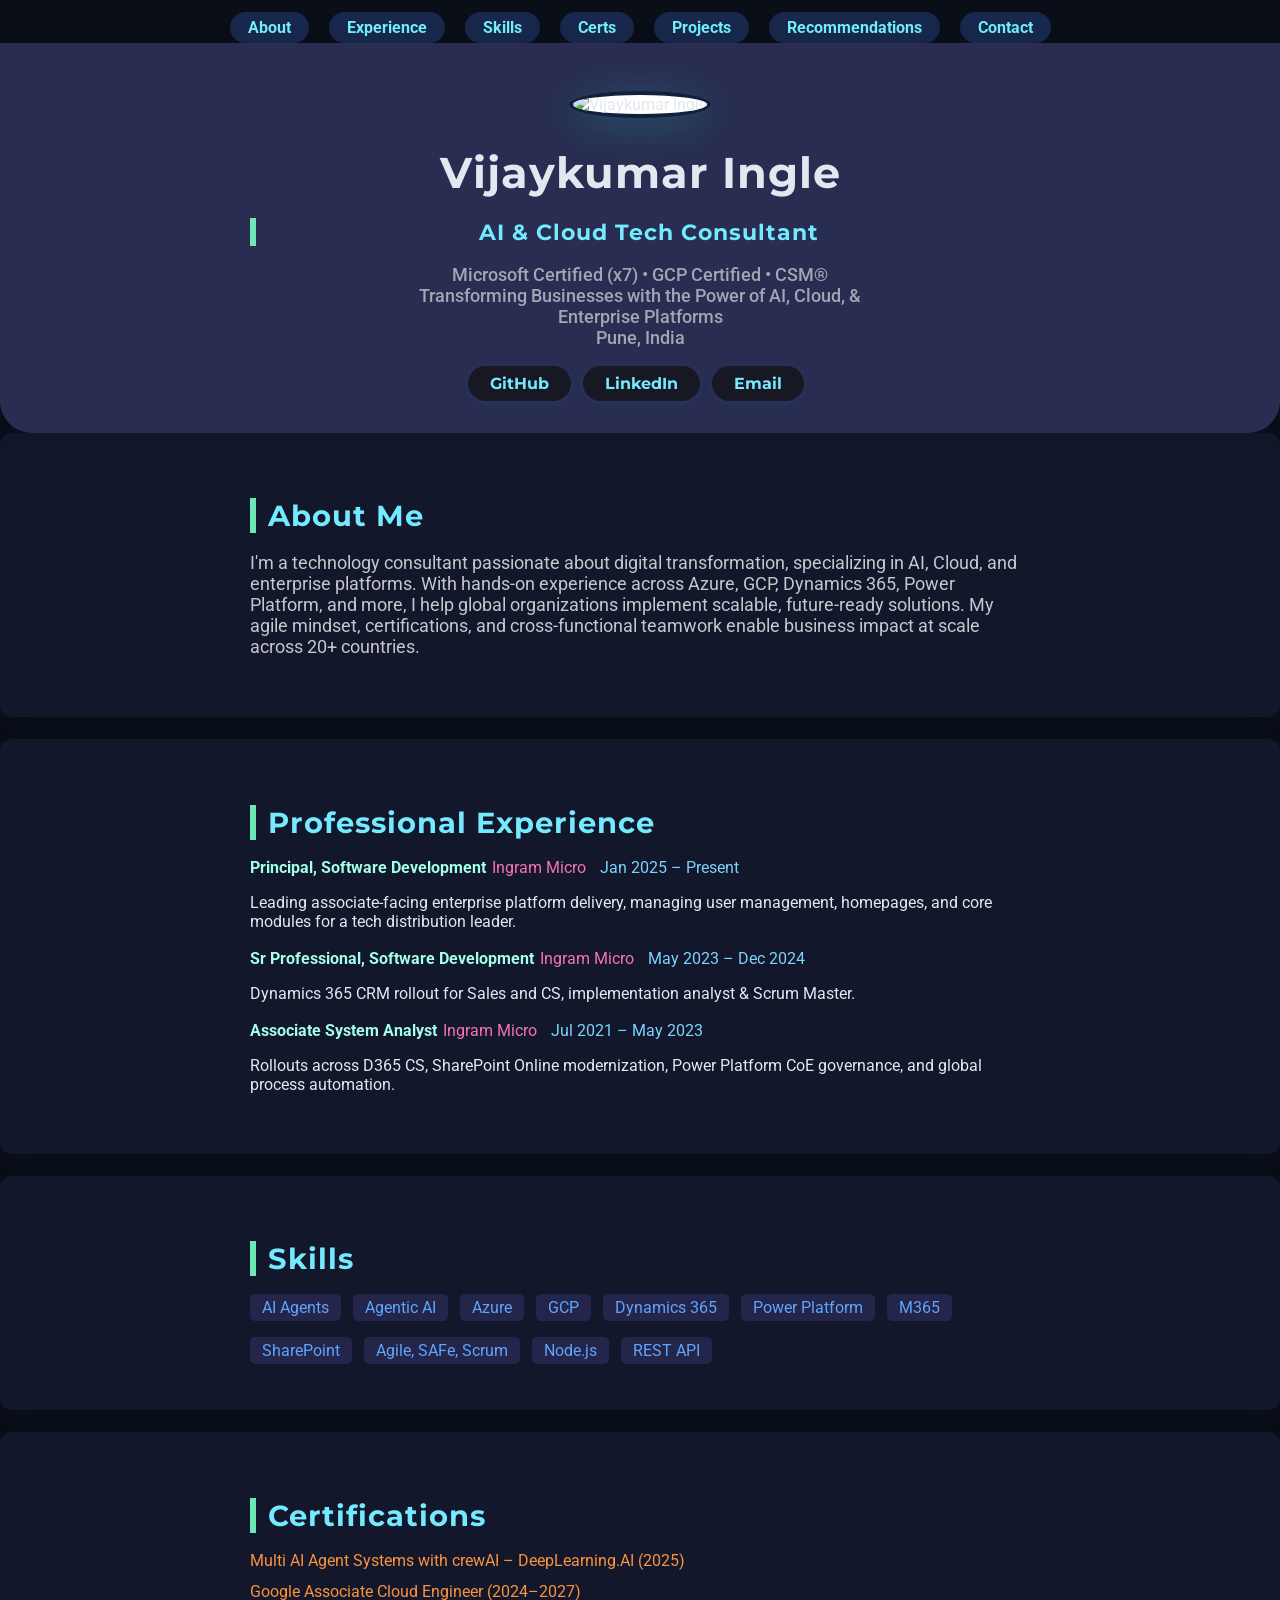
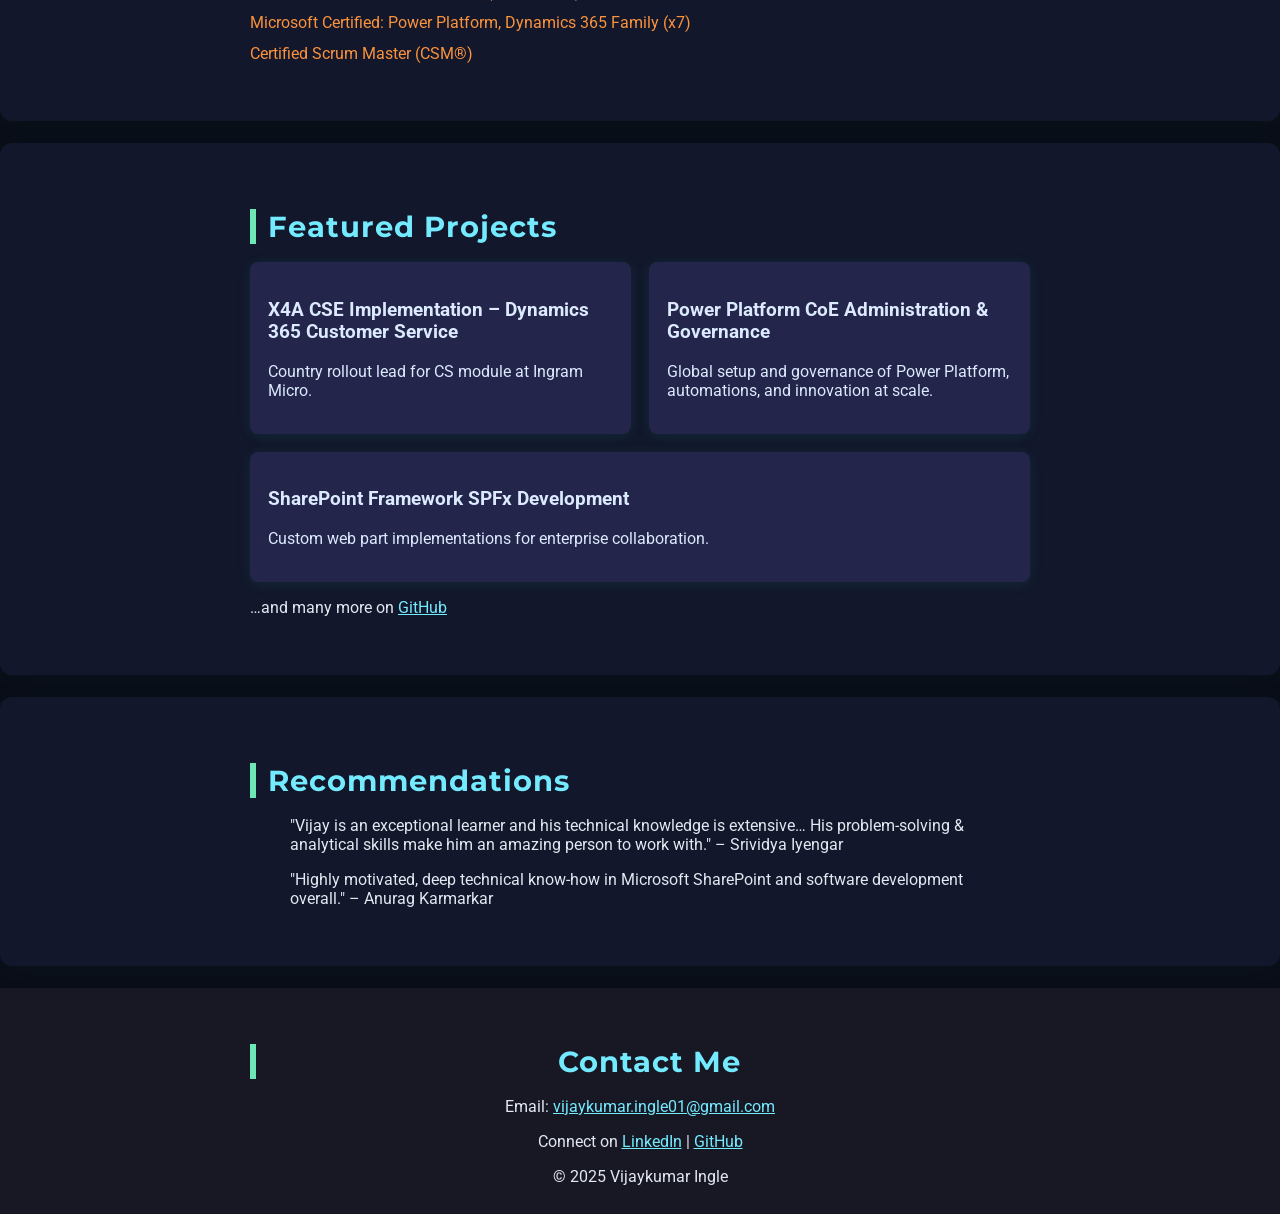
==== commit ee7e4afa: "Add Google Fonts, quicknav, and update section IDs - Add Google Fonts link for Montserrat and Roboto" ====
--- a/index.html
+++ b/index.html
@@ -1,13 +1,26 @@
 <!DOCTYPE html>
 <html lang="en">
 <head>
-  <meta charset="UTF-8"/>
-  <meta name="viewport" content="width=device-width,initial-scale=1"/>
+  <meta charset="UTF-8">
+  <meta name="viewport" content="width=device-width,initial-scale=1">
   <title>Vijaykumar Ingle | AI & Cloud Tech Consultant</title>
-  <link rel="stylesheet" href="style.css"/>
-  <link rel="icon" href="assets/profile.png"/>
+  <link rel="stylesheet" href="style.css">
+  <link rel="icon" href="assets/profile.png">
+  <!-- Google Fonts -->
+  <link href="https://fonts.googleapis.com/css2?family=Montserrat:wght@300;400;500;600;700&family=Roboto:wght@300;400;500&display=swap" rel="stylesheet">
 </head>
 <body>
+  <!-- Quick Navigation -->
+  <nav class="quicknav">
+    <a href="#about">About</a>
+    <a href="#experience">Experience</a>
+    <a href="#skills">Skills</a>
+    <a href="#certifications">Certs</a>
+    <a href="#projects">Projects</a>
+    <a href="#recommendations">Recommendations</a>
+    <a href="#contact">Contact</a>
+  </nav>
+
   <!-- Hero / Landing Section -->
   <header class="hero">
     <div class="container">
@@ -34,7 +47,7 @@
     <div class="container">
       <h2>About Me</h2>
       <p>
-        I’m a technology consultant passionate about digital transformation, specializing in AI, Cloud, and enterprise platforms. With hands-on experience across Azure, GCP, Dynamics 365, Power Platform, and more, I help global organizations implement scalable, future-ready solutions. My agile mindset, certifications, and cross-functional teamwork enable business impact at scale across 20+ countries.
+        I'm a technology consultant passionate about digital transformation, specializing in AI, Cloud, and enterprise platforms. With hands-on experience across Azure, GCP, Dynamics 365, Power Platform, and more, I help global organizations implement scalable, future-ready solutions. My agile mindset, certifications, and cross-functional teamwork enable business impact at scale across 20+ countries.
       </p>
     </div>
   </section>
@@ -94,16 +107,16 @@
       <h2>Featured Projects</h2>
       <ul>
         <li>
-          <b>X4A CSE Implementation – Dynamics 365 Customer Service</b><br>
-          Country rollout lead for CS module at Ingram Micro.
+          <h3>X4A CSE Implementation – Dynamics 365 Customer Service</h3>
+          <p>Country rollout lead for CS module at Ingram Micro.</p>
         </li>
         <li>
-          <b>Power Platform CoE Administration & Governance</b><br>
-          Global setup and governance of Power Platform, automations, and innovation at scale.
+          <h3>Power Platform CoE Administration & Governance</h3>
+          <p>Global setup and governance of Power Platform, automations, and innovation at scale.</p>
         </li>
         <li>
-          <b>SharePoint Framework SPFx Development</b><br>
-          Custom web part implementations for enterprise collaboration.
+          <h3>SharePoint Framework SPFx Development</h3>
+          <p>Custom web part implementations for enterprise collaboration.</p>
         </li>
       </ul>
       <p>…and many more on <a href="https://github.com/vijaykumaringle" target="_blank">GitHub</a></p>
@@ -114,18 +127,18 @@
   <section class="recommendations" id="recommendations">
     <div class="container">
       <h2>Recommendations</h2>
-      <p>“Vijay is an exceptional learner and his technical knowledge is extensive… His problem-solving & analytical skills make him an amazing person to work with.” – Srividya Iyengar</p>
-      <p>“Highly motivated, deep technical know-how in Microsoft SharePoint and software development overall.” – Anurag Karmarkar</p>
+      <blockquote>"Vijay is an exceptional learner and his technical knowledge is extensive… His problem-solving & analytical skills make him an amazing person to work with." – Srividya Iyengar</blockquote>
+      <blockquote>"Highly motivated, deep technical know-how in Microsoft SharePoint and software development overall." – Anurag Karmarkar</blockquote>
     </div>
   </section>
 
   <!-- Contact -->
-  <footer class="footer">
+  <footer class="footer" id="contact">
     <div class="container">
       <h2>Contact Me</h2>
       <p>Email: <a href="mailto:vijaykumar.ingle01@gmail.com">vijaykumar.ingle01@gmail.com</a></p>
       <p>Connect on <a href="https://www.linkedin.com/in/vijaykumaringle/" target="_blank">LinkedIn</a> | <a href="https://github.com/vijaykumaringle" target="_blank">GitHub</a></p>
-      <p><small>&copy; 2025 Vijaykumar Ingle</small></p>
+      <p>© 2025 Vijaykumar Ingle</p>
     </div>
   </footer>
 </body>
--- a/style.css
+++ b/style.css
@@ -1,167 +1,185 @@
-* {
-  padding: 0;
+@import url('https://fonts.googleapis.com/css?family=Montserrat:700,400|Roboto:400,500&display=swap');
+
+body {
   margin: 0;
-  box-sizing: border-box;
+  font-family: 'Roboto', Arial, sans-serif;
+  background: #090e17;
+  color: #e2e8f0;
+}
+.hero {
+  background: rgba(46,51,90,0.88);
+  backdrop-filter: blur(9px);
+  padding: 48px 0 32px 0;
+  text-align: center;
+  border-radius: 0 0 32px 32px;
+  box-shadow: 0 4px 24px rgba(30, 35, 64, 0.15);
+}
+.hero .avatar img {
+  width: 120px;
+  border-radius: 50%;
+  border: 4px solid #14203b;
+  background: #fff;
+  margin-bottom: 12px;
+  box-shadow: 0 6px 40px #1ce1c340, 0 1px 4px #2e335a;
+}
+.hero h1 {
+  margin: 16px 0 4px 0;
+  font-size: 2.7rem;
+  letter-spacing:1px;
+  font-family: 'Montserrat', sans-serif;
+}
+.hero h2,
+h2 {
+  color: #74eaff;
+  font-size: 1.4rem;
+  font-weight: 700;
+  font-family: 'Montserrat', sans-serif;
+  letter-spacing:1px;
 }
 
-canvas {
-  position: fixed;
+.hero .tagline {
+  max-width:480px;
+  margin:auto;
+  color: #a3a6b4;
+  font-size:1.15rem;
+  font-weight: 500;
+}
+.social-links {
+  margin: 18px 0 0 0;
+}
+.social-links a {
+  display: inline-block;
+  margin: 0 8px 0 0;
+  background: #181825;
+  color: #74eaff;
+  border-radius: 20px;
+  padding: 8px 22px;
+  text-decoration: none;
+  font-weight: 700;
+  font-family: 'Montserrat', sans-serif;
+  font-size: 1rem;
+  transition: background 0.25s, color 0.25s, transform 0.25s;
+  box-shadow: 0 2px 8px rgba(44,120,205,0.12);
+}
+.social-links a:hover {
+  background: #1ce1c3;
+  color: #1e2340;
+  transform: translateY(-2px) scale(1.06);
 }
 
-.title-site {
+nav.quicknav {
+  margin-top: 12px;
   text-align: center;
-  display: block;
-  font-family: 'Segoe UI', Tahoma, Geneva, Verdana, sans-serif;
-  margin-bottom: 0.3em;
+}
+nav.quicknav a {
+  display: inline-block;
+  margin: 0 8px;
+  background: #18284c;
+  padding: 6px 18px;
+  color: #71effa;
+  border-radius: 18px;
+  font-weight: 700;
+  font-size: 1rem;
+  text-decoration: none;
+  transition: background 0.18s;
+}
+nav.quicknav a:hover {
+  background: #1ce1c3;
+  color: #15121e;
 }
 
-hr {
-  color: #3c67e3;
-  border-radius: 50%;
-  /* width: 50%; */
-  align-self: center;
-  margin-left: 30%;
-  margin-right: 30%;
+section {
+  padding: 42px 0;
+  background: #12172b;
+  margin-bottom: 22px;
+  border-radius: 12px;
+  box-shadow: 0 4px 30px rgba(41,50,65,0.12);
+  transition: background 0.3s, box-shadow 0.3s, opacity 0.8s;
+  opacity: 1;
 }
-
-.main-container {
-  position: fixed;
-  z-index: 10;
-  color: #fff;
+section:hover {
+  background: #192041;
+  box-shadow: 0 8px 40px #1ce1c327;
 }
-
-.magic-card1 {
-  display: block;
+.container {
+  max-width: 780px;
+  margin: auto;
+  padding: 0 18px;
 }
-
-.tiles-container {
-  display: grid;
-  grid-template-columns: auto auto auto auto;
-  padding: 10px;
-  margin-top: 10vh;
+h2 {
+  font-size: 1.8rem;
+  border-left: 6px solid #6ee7b7;
+  padding-left: 12px;
+  margin-bottom: 18px;
 }
-.magic-card {
-    padding: 50px;
-    text-align: center;
+.about p {
+  font-size:1.13rem;
+  color:#c5c7ce;
 }
-
-@media (max-width:920px) {
-  .tiles-container {
-    grid-template-columns: auto auto;
-  }
+ul {
+  list-style:none;
+  padding:0;
 }
-@media (max-width:500px) {
-  .tiles-container {
-    grid-template-columns: auto;
-  }
+li {
+  margin-bottom:18px;
 }
-
-
-/* Tiles code */
-@property --rotate {
-  syntax: "<angle>";
-  initial-value: 132deg;
-  inherits: false;
+span.role { font-weight:bold; color:#a4ffea;}
+span.org { color:#f472b6; margin-left:6px;}
+span.period { color:#7dd3fc; margin-left:10px;}
+.skills .skill-list {
+  display:flex;
+  flex-wrap: wrap;
+  gap:12px;
 }
-
-:root {
-  --card-height: 30vh;
-  --card-width: calc(var(--card-height) / 1.5);
+.skills .skill-list span {
+  background:#23254a;
+  color: #60a5fa;
+  border-radius:5px;
+  padding:4px 12px;
+  font-size:1rem;
+  margin-bottom: 4px;
 }
-
-body {
-  min-height: 100vh;
-  background: #212534;
+.certifications ul li { margin-bottom: 12px; color: #fb923c; }
+.projects ul {
   display: flex;
-  align-items: center;
-  flex-direction: column;
-  /* padding-top: 2rem; */
-  padding-bottom: 2rem;
-  box-sizing: border-box;
-  /* overflow-y: scroll; */
+  flex-wrap: wrap;
+  gap: 18px;
 }
-
-.card {
-  background: #191c29;
-  width: var(--card-width);
-  height: var(--card-height);
-  padding: 3px;
-  position: relative;
-  border-radius: 6px;
-  justify-content: center;
-  align-items: center;
-  text-align: center;
-  display: flex;
-  font-size: 1.5em;
-  color: rgb(88 199 250 / 0%);
-  cursor: pointer;
-  font-family: cursive;
+.projects ul li {
+  background: #23254a;
+  color: #dbeafe;
+  border-radius: 8px;
+  box-shadow: 0 2px 14px #1ce1c318;
+  margin-bottom: 0;
+  flex: 1 1 250px;
+  padding: 18px;
+  transition: transform 0.18s, background 0.18s;
 }
-
-.card:hover {
-  color: rgb(88 199 250 / 100%);
-  transition: color 1s;
+.projects ul li:hover {
+  background: #282d68;
+  transform: translateY(-4px) scale(1.03);
 }
-.card:hover:before,
-.card:hover:after {
-  animation: none;
-  opacity: 0;
+.projects a {
+  color: #74eaff;
+  text-decoration:underline;
 }
-
-.card::before {
-  content: "";
-  width: 104%;
-  height: 102%;
-  border-radius: 8px;
-  background-image: linear-gradient(
-    var(--rotate),
-    #5ddcff,
-    #3c67e3 43%,
-    #4e00c2
-  );
-  position: absolute;
-  z-index: -1;
-  top: -1%;
-  left: -2%;
-  animation: spin 2.5s linear infinite;
+.recommendations p {
+  color: #fde68a;
+  margin-bottom: 8px;
 }
-
-.card::after {
-  position: absolute;
-  content: "";
-  top: calc(var(--card-height) / 6);
-  left: 0;
-  right: 0;
-  z-index: -1;
-  height: 100%;
-  width: 100%;
-  margin: 0 auto;
-  transform: scale(0.8);
-  filter: blur(calc(var(--card-height) / 6));
-  background-image: linear-gradient(
-    var(--rotate),
-    #5ddcff,
-    #3c67e3 43%,
-    #4e00c2
-  );
-  opacity: 1;
-  transition: opacity 0.5s;
-  animation: spin 2.5s linear infinite;
+footer.footer {
+  padding:32px 0 12px 0;
+  text-align:center;
+  background: #181825;
 }
-
-@keyframes spin {
-  0% {
-    --rotate: 0deg;
-  }
-  100% {
-    --rotate: 360deg;
-  }
+footer.footer a {color:#74eaff;}
+.small {font-size:0.9rem;}
+@media (max-width: 800px) {
+  .projects ul { flex-direction: column; gap:10px;}
 }
-
-a {
-  color: #c0d8db;
-  text-decoration: none;
-  font-family: sans-serif;
-  font-weight: bold;
-  margin-top: 2rem;
+@media (max-width: 600px) {
+  .container { padding:0 6px;}
+  h1{font-size:2rem;}
+  h2{font-size:1.2rem;}
+  .projects ul li{ font-size:1rem;}
 }
